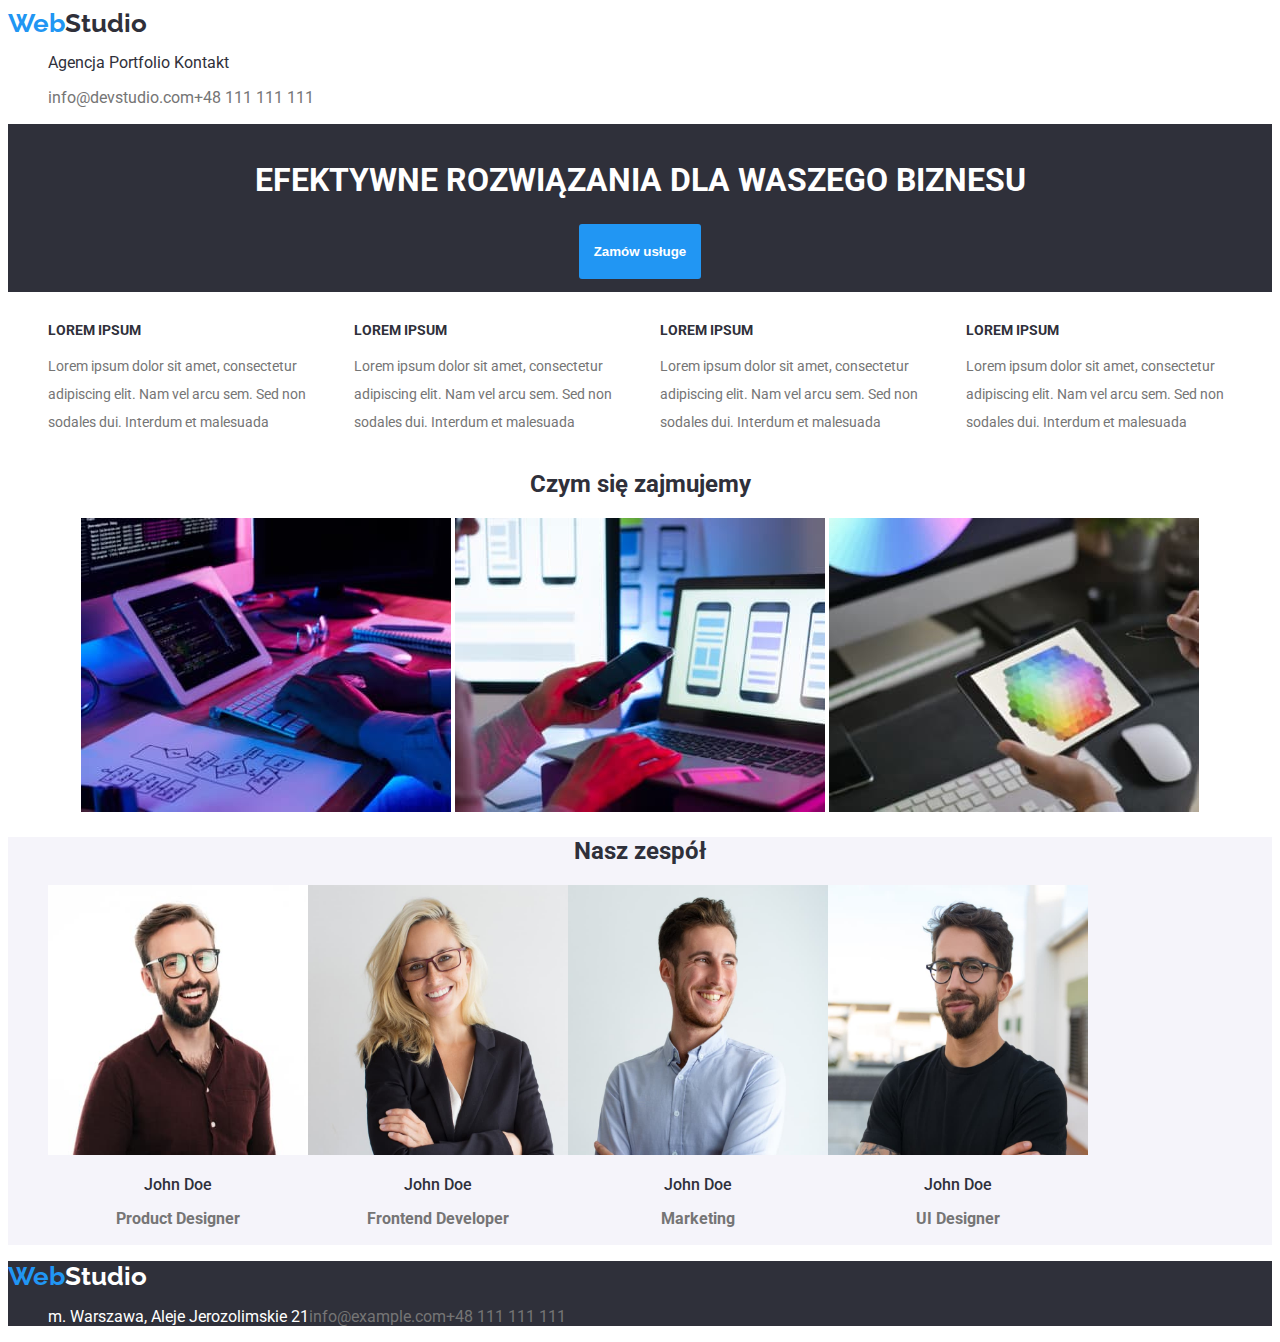
==== index.html @ b6606c90 "commit" ====
<!DOCTYPE html>
<html lang="pl">
<head>
    <meta charset="UTF-8">
    <meta http-equiv="X-UA-Compatible" content="IE=edge">
    <meta name="viewport" content="width=device-width, initial-scale=1.0">
    <title>Homework</title>
    <link rel="stylesheet" href="./css/style.css">
    <link href="https://fonts.googleapis.com/css2?family=Roboto:wght@400;500;700;900&display=swap" rel="stylesheet">
    <link href="https://fonts.googleapis.com/css2?family=Raleway:wght@700&display=swap" rel="stylesheet">
</head>
<body>
    <header>
         <section class="logo">
          <a href="/index.html"><span class="web">Web</span>Studio</a>
        </section>
        
        <section class="nav-menu">
          <nav>
        <menu>
            <a href="#">Agencja</a>
            <a href="/portfolio.html">Portfolio</a>
            <a href="#">Kontakt</a>
        </menu>
        </nav>
        </section>
        
        <div class="address">
        <ul>
       <li><a href="mailto:info@devstudio.com">info@devstudio.com</a></li>
        <li><a href="tel:+48111111111">+48 111 111 111</a></li>
        
        </ul>
        </div>
     
    </header>
    
    <main>
        <section class="slider">

        <h1>EFEKTYWNE ROZWIĄZANIA DLA WASZEGO BIZNESU</h1>
       
                <input type="button" class="service-button" value="Zamów usługe">
       
       
        </section>

     <article class="lorem-ipsum">
            <ul>
            <li>
                <h3>LOREM IPSUM</h3>
                <p>Lorem ipsum dolor sit amet, consectetur adipiscing elit. Nam vel arcu sem. Sed non sodales dui. Interdum et malesuada</p></li>
            <li>
                <h3>LOREM IPSUM</h3>
                <p>Lorem ipsum dolor sit amet, consectetur adipiscing elit. Nam vel arcu sem. Sed non sodales dui. Interdum et malesuada</p></li>
            <li>
                <h3>LOREM IPSUM</h3>
                <p>Lorem ipsum dolor sit amet, consectetur adipiscing elit. Nam vel arcu sem. Sed non sodales dui. Interdum et malesuada</p></li>
            <li>
                <h3>LOREM IPSUM</h3>
                <p>Lorem ipsum dolor sit amet, consectetur adipiscing elit. Nam vel arcu sem. Sed non sodales dui. Interdum et malesuada</p></li>
       
         </ul>
        </article>
    
    
        <section class="doing">
        
        <h2>Czym się zajmujemy</h2>
            <div class="container">
                <img src="images/box1.jpg" width="370" height="294" alt="Programowanie na laptopie">
                <img src="images/box2.jpg" width="370" height="294" alt="Programista używa telefonu przy laptopie">
                <img src="images/box3.jpg" width="370" height="294" alt="Programista używa tableta przy laptopie">
            </div>

        </section>
        <section class="team">

        <h2>Nasz zespół</h2>
           
        <ul>
            <li><img src="images/img(1).jpg" width="260" height="270" alt="Product Designer">
                <p class="name">John Doe</p>
                <p class="job">Product Designer</p>
            </li>
            
            <li><img src="images/img.jpg" width="260" height="270" alt="Frontend Developer">
                <p class="name">John Doe</p>
                <p class="job">Frontend Developer</p>
            </li>

            <li><img src="images/img(2).jpg" width="260" height="270" alt="Marketing">
                <p class="name">John Doe</p>
                <p class="job">Marketing</p>
                </li>
            <li><img src="images/img(3).jpg" width="260" height="270" alt="UI Designer">
                <p class="name">John Doe</p>
                <p class="job">UI Designer</p>
            </li>
        </ul>
        

    </section>
    
</main>


<footer>

    <div class="footer-nav">

        <section class="footer-logo">
            <a href="index.html"><span class="web">Web</span>Studio</a>
        </section>


        <address class='contact'>
        <ul>
            <li>m. Warszawa, Aleje Jerozolimskie 21</li>
            <li><a href="mailto:info@example.com">info@example.com</a></li>
            <li><a href="tel:+48111111111">+48 111 111 111</a></li>
        </ul>

        </address>
    </div>

</footer>

</body>
</html>
---- css/style.css ----
/* Basic */

:root {
    --basic-color:#2196F3;
    --second-color: #212121;
    --background-one:#2F303A;
    --background-two:#F5F4FA;
    --contact-color: #757575;
}

a , li {
    text-decoration: none;
    font-style: normal;
    color: var(--background-one);
    
   
  }

ul {
    display: flex;
    list-style: none;
}

body {
    font-family: "Roboto", "Raleway", sans-serif;
    background-color:#FFFFFF;
    font-size: 14;
    font-style: normal;
    color: var(--background-one);
    line-height: 1.17;
    font-weight: 400;
    
}

/*Header*/

.nav-menu :hover {
    color: var(--basic-color);
}
.nav-menu :focus {
    color: var(--basic-color);
}

.logo {
    font-size: 26px;
        font-weight: 700;
        font-family: Raleway;

}


.web {
    color: var(--basic-color);
    
}

.address > ul > li >a  {
    color: var(--contact-color);
}

.address :hover {
    color: var(--basic-color);
}

.address :focus {
    color: var(--basic-color);
}

/* slider */

.slider {
    text-align: center;
    background-color: var(--background-one);
    color: #fff;
    padding: 1%;
    line-height: 1.4;
    font-weight: 900;
   

}

.service-button {
        background-color: var(--basic-color);
        color: #fff;
        cursor: pointer;
        padding: 15px;
        border: none;
        border-radius: 3px;
        font-weight: 700;
        line-height: 1.9;
       
}

/* Lorem Ipsum */


.lorem-ipsum > ul > li > h3  {
    font-size: 14px;
    font-weight: 700;
   
}

.lorem-ipsum > ul > li > p {
    font-size: 14px;
    color: var(--contact-color);
    line-height: 2;
    
}



/* What are we doing */

.doing {
    display: block;
    text-align: center;
    align-items: center;
    font-weight: 700;
}

/* Our team */


.team {
    background-color: var(--background-two);
  text-align: center;
  font-weight: 700;
}

.team .name {
    font-size: 16px;
    font-weight: 500;
}

.team .job {
    font-size: 16px;
    color: var(--contact-color);
}

/* Offer categories */

.service-categories .categories:hover {
    background-color: var(--basic-color);
    color: #FFFFFF;
}

.categories {
background-color: var(--background-two);
    cursor: pointer;
    padding: 15px;
    border: none;
    border-radius: 3px;
    line-height: 1.6;
        
}

/* Offer */

.offer {
    font-size: 16px;
    font-weight: 600;
    line-height: 2;
    font-weight: 700;
}

.category {
    font-size: 16px;
    color: var(--contact-color);
    line-height: 1.9;
 }


/*Footer navigation*/
  
.mail {
    font-style: underline;
}


.footer-nav {
    background-color: var(--background-one);
}

.contact > ul > li {
    color:#FFFFFF
}

.contact > ul > li > a {
    color:var(--contact-color)
}

.contact > .local {
    color: #FFFFFF;
    font-size: 14px;
    font-style: italic;

}

.contact > ul > li > a:hover {
    
    color: var(--basic-color);
        
}

.contact>ul>li>a:focus {

    color: var(--basic-color);

}

.footer-logo {
    font-size: 26px;
        font-weight: 700;
        font-family: "Raleway";
        cursor: pointer;
}

.footer-logo > a {
    color: #FFFFFF;
}
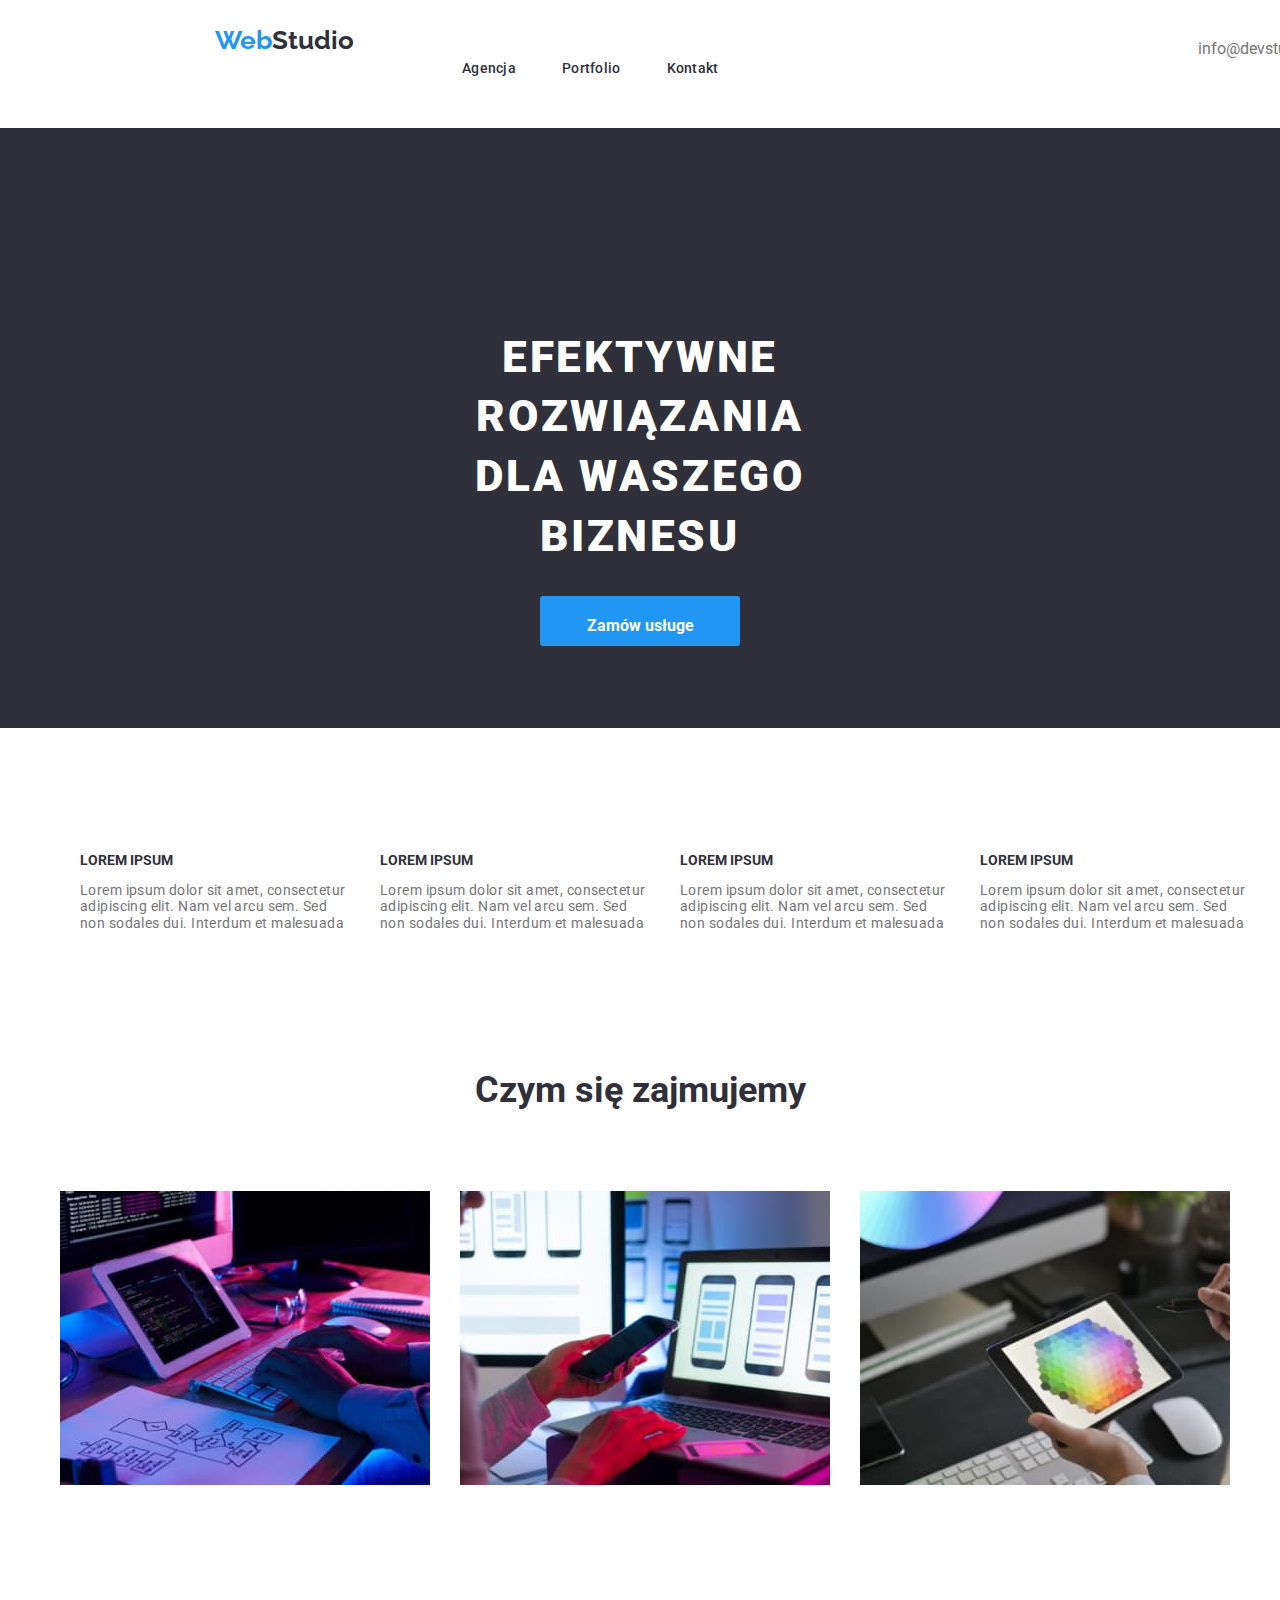
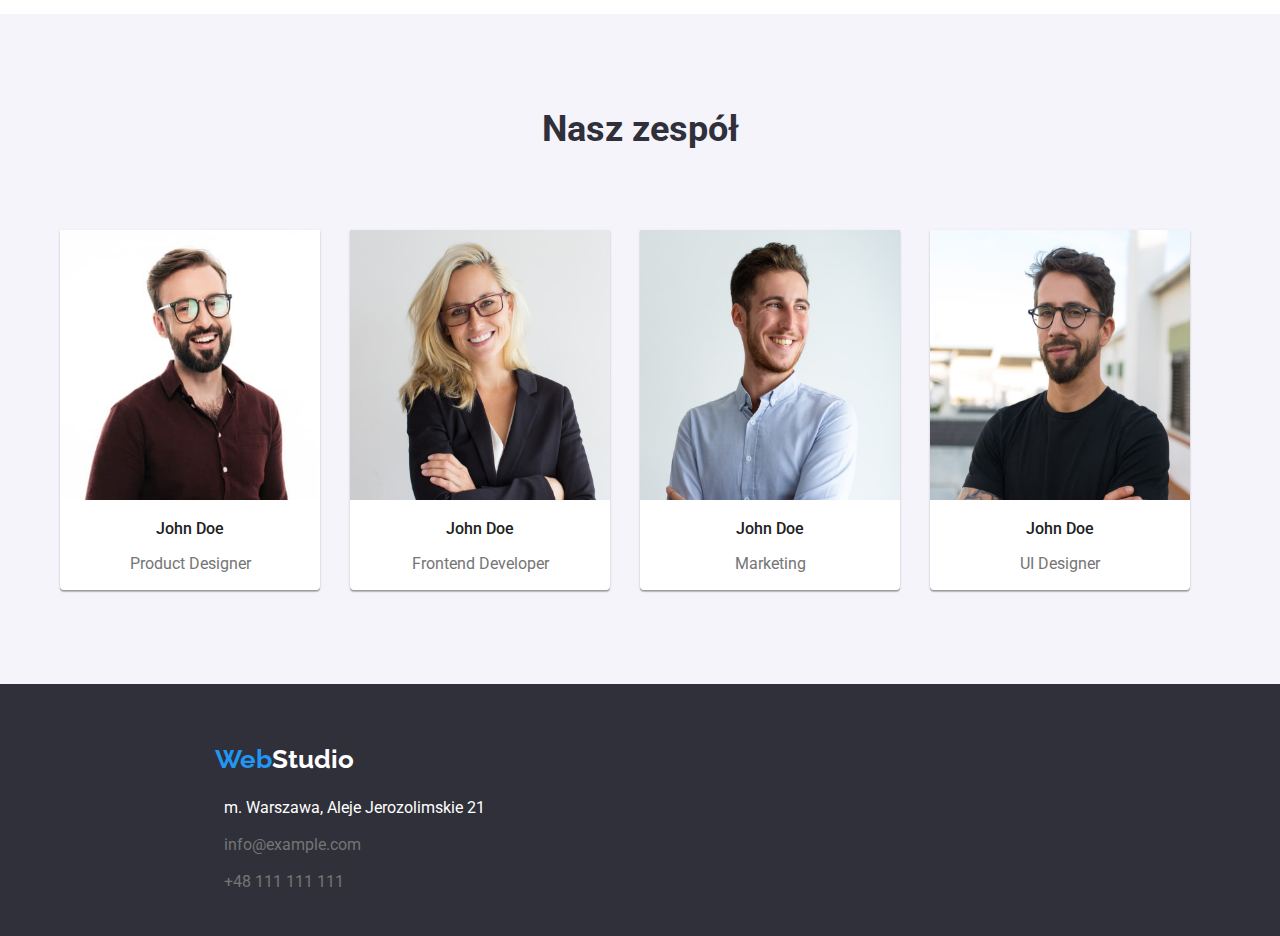
==== commit 932fd085: "commit" ====
--- a/index.html
+++ b/index.html
@@ -4,100 +4,102 @@
     <meta charset="UTF-8">
     <meta http-equiv="X-UA-Compatible" content="IE=edge">
     <meta name="viewport" content="width=device-width, initial-scale=1.0">
-    <title>Homework</title>
+    <title>Main Page</title>
+    <link rel="stylesheet" href="./css/norm.css">
     <link rel="stylesheet" href="./css/style.css">
     <link href="https://fonts.googleapis.com/css2?family=Roboto:wght@400;500;700;900&display=swap" rel="stylesheet">
     <link href="https://fonts.googleapis.com/css2?family=Raleway:wght@700&display=swap" rel="stylesheet">
 </head>
 <body>
-    <header>
-         <section class="logo">
-          <a href="/index.html"><span class="web">Web</span>Studio</a>
-        </section>
+    <header class="page-header">
         
-        <section class="nav-menu">
-          <nav>
-        <menu>
-            <a href="#">Agencja</a>
-            <a href="/portfolio.html">Portfolio</a>
-            <a href="#">Kontakt</a>
-        </menu>
-        </nav>
-        </section>
+            <a href="/index.html" class="logo"><span class="web">Web</span>Studio</a>
+               
+        <ul class="nav-menu">
+            
+            <li><a href="#">Agencja</a></li>
+            <li><a href="/portfolio.html">Portfolio</a></li>
+            <li><a href="#">Kontakt</a></li>
+            
+        </ul>
         
-        <div class="address">
-        <ul>
-       <li><a href="mailto:info@devstudio.com">info@devstudio.com</a></li>
-        <li><a href="tel:+48111111111">+48 111 111 111</a></li>
+        <address class="header-address">
+            <ul>
+                <li><a href="mailto:info@devstudio.com">info@devstudio.com</a></li>
+                <li><a href="tel:+48111111111">+48 111 111 111</a></li>
         
-        </ul>
-        </div>
-     
+            </ul>
+       
+        </address>
+        
     </header>
     
     <main>
-        <section class="slider">
+       <section class="slider">
 
-        <h1>EFEKTYWNE ROZWIĄZANIA DLA WASZEGO BIZNESU</h1>
-       
+                <h1>EFEKTYWNE ROZWIĄZANIA DLA WASZEGO BIZNESU</h1>
                 <input type="button" class="service-button" value="Zamów usługe">
-       
-       
+        
         </section>
 
-     <article class="lorem-ipsum">
-            <ul>
-            <li>
+        <section class="text-section">
+        
+     <div class="container">
+        <ul class="lorem-ipsum" >
+            
+            <li class="item-list">
                 <h3>LOREM IPSUM</h3>
                 <p>Lorem ipsum dolor sit amet, consectetur adipiscing elit. Nam vel arcu sem. Sed non sodales dui. Interdum et malesuada</p></li>
-            <li>
+            <li class="item-list">
                 <h3>LOREM IPSUM</h3>
                 <p>Lorem ipsum dolor sit amet, consectetur adipiscing elit. Nam vel arcu sem. Sed non sodales dui. Interdum et malesuada</p></li>
-            <li>
+            <li class="item-list">
                 <h3>LOREM IPSUM</h3>
                 <p>Lorem ipsum dolor sit amet, consectetur adipiscing elit. Nam vel arcu sem. Sed non sodales dui. Interdum et malesuada</p></li>
-            <li>
+            <li class="item-list">
                 <h3>LOREM IPSUM</h3>
                 <p>Lorem ipsum dolor sit amet, consectetur adipiscing elit. Nam vel arcu sem. Sed non sodales dui. Interdum et malesuada</p></li>
        
          </ul>
-        </article>
-    
+        </div>
+    </section>
     
         <section class="doing">
         
-        <h2>Czym się zajmujemy</h2>
-            <div class="container">
-                <img src="images/box1.jpg" width="370" height="294" alt="Programowanie na laptopie">
-                <img src="images/box2.jpg" width="370" height="294" alt="Programista używa telefonu przy laptopie">
-                <img src="images/box3.jpg" width="370" height="294" alt="Programista używa tableta przy laptopie">
-            </div>
+            <h2>Czym się zajmujemy</h2>
+            
+                <ul class="container">
+                    <li class="item-list"><img src="images/box1.jpg" width="370" height="294" alt="Programowanie na laptopie"></li>
+                    <li class="item-list"><img src="images/box2.jpg" width="370" height="294" alt="Programista używa telefonu przy laptopie"></li>
+                    <li class="item-list"><img src="images/box3.jpg" width="370" height="294" alt="Programista używa tableta przy laptopie"></li>
+                </ul>
 
         </section>
+        
         <section class="team">
 
-        <h2>Nasz zespół</h2>
+            <h2>Nasz zespół</h2>
            
-        <ul>
-            <li><img src="images/img(1).jpg" width="260" height="270" alt="Product Designer">
-                <p class="name">John Doe</p>
-                <p class="job">Product Designer</p>
-            </li>
+            <ul class="container">
+                <li class="team-card-1"><img src="images/img(1).jpg" width="260" height="270" alt="Product Designer">
+                    <p class="name">John Doe</p>
+                    <p class="job">Product Designer</p>
+                </li>
             
-            <li><img src="images/img.jpg" width="260" height="270" alt="Frontend Developer">
-                <p class="name">John Doe</p>
-                <p class="job">Frontend Developer</p>
-            </li>
+                <li class="team-card-2"><img src="images/img.jpg" width="260" height="270" alt="Frontend Developer">
+                    <p class="name">John Doe</p>
+                    <p class="job">Frontend Developer</p>
+                </li>
 
-            <li><img src="images/img(2).jpg" width="260" height="270" alt="Marketing">
-                <p class="name">John Doe</p>
-                <p class="job">Marketing</p>
+                <li class="team-card-3"><img src="images/img(2).jpg" width="260" height="270" alt="Marketing">
+                    <p class="name">John Doe</p>
+                    <p class="job">Marketing</p>
                 </li>
-            <li><img src="images/img(3).jpg" width="260" height="270" alt="UI Designer">
-                <p class="name">John Doe</p>
-                <p class="job">UI Designer</p>
-            </li>
-        </ul>
+                <li class="team-card-4"><img src="images/img(3).jpg" width="260" height="270" alt="UI Designer">
+                    <p class="name">John Doe</p>
+                    <p class="job">UI Designer</p>
+                </li>
+            </ul>
         
 
     </section>
@@ -115,7 +117,7 @@
 
 
         <address class='contact'>
-        <ul>
+        <ul class="footer-contact">
             <li>m. Warszawa, Aleje Jerozolimskie 21</li>
             <li><a href="mailto:info@example.com">info@example.com</a></li>
             <li><a href="tel:+48111111111">+48 111 111 111</a></li>
--- a/css/norm.css
+++ b/css/norm.css
@@ -0,0 +1,379 @@
+/*! normalize.css v8.0.1 | MIT License | github.com/necolas/normalize.css */
+
+/* Document
+   ========================================================================== */
+
+/**
+ * 1. Correct the line height in all browsers.
+ * 2. Prevent adjustments of font size after orientation changes in iOS.
+ */
+
+html {
+    line-height: 1.15;
+    /* 1 */
+    -webkit-text-size-adjust: 100%;
+    /* 2 */
+}
+
+/* Sections
+   ========================================================================== */
+
+/**
+ * Remove the margin in all browsers.
+ */
+
+body {
+    margin: 0;
+}
+
+/**
+ * Render the `main` element consistently in IE.
+ */
+
+main {
+    display: block;
+}
+
+/**
+ * Correct the font size and margin on `h1` elements within `section` and
+ * `article` contexts in Chrome, Firefox, and Safari.
+ */
+
+h1 {
+    font-size: 2em;
+    margin: 0.67em 0;
+}
+
+/* Grouping content
+   ========================================================================== */
+
+/**
+ * 1. Add the correct box sizing in Firefox.
+ * 2. Show the overflow in Edge and IE.
+ */
+
+hr {
+    box-sizing: content-box;
+    /* 1 */
+    height: 0;
+    /* 1 */
+    overflow: visible;
+    /* 2 */
+}
+
+/**
+ * 1. Correct the inheritance and scaling of font size in all browsers.
+ * 2. Correct the odd `em` font sizing in all browsers.
+ */
+
+pre {
+    font-family: monospace, monospace;
+    /* 1 */
+    font-size: 1em;
+    /* 2 */
+}
+
+/* Text-level semantics
+   ========================================================================== */
+
+/**
+ * Remove the gray background on active links in IE 10.
+ */
+
+a {
+    background-color: transparent;
+}
+
+/**
+ * 1. Remove the bottom border in Chrome 57-
+ * 2. Add the correct text decoration in Chrome, Edge, IE, Opera, and Safari.
+ */
+
+abbr[title] {
+    border-bottom: none;
+    /* 1 */
+    text-decoration: underline;
+    /* 2 */
+    text-decoration: underline dotted;
+    /* 2 */
+}
+
+/**
+ * Add the correct font weight in Chrome, Edge, and Safari.
+ */
+
+b,
+strong {
+    font-weight: bolder;
+}
+
+/**
+ * 1. Correct the inheritance and scaling of font size in all browsers.
+ * 2. Correct the odd `em` font sizing in all browsers.
+ */
+
+code,
+kbd,
+samp {
+    font-family: monospace, monospace;
+    /* 1 */
+    font-size: 1em;
+    /* 2 */
+}
+
+/**
+ * Add the correct font size in all browsers.
+ */
+
+small {
+    font-size: 80%;
+}
+
+/**
+ * Prevent `sub` and `sup` elements from affecting the line height in
+ * all browsers.
+ */
+
+sub,
+sup {
+    font-size: 75%;
+    line-height: 0;
+    position: relative;
+    vertical-align: baseline;
+}
+
+sub {
+    bottom: -0.25em;
+}
+
+sup {
+    top: -0.5em;
+}
+
+/* Embedded content
+   ========================================================================== */
+
+/**
+ * Remove the border on images inside links in IE 10.
+ */
+
+img {
+    border-style: none;
+}
+
+/* Forms
+   ========================================================================== */
+
+/**
+ * 1. Change the font styles in all browsers.
+ * 2. Remove the margin in Firefox and Safari.
+ */
+
+button,
+input,
+optgroup,
+select,
+textarea {
+    font-family: inherit;
+    /* 1 */
+    font-size: 100%;
+    /* 1 */
+    line-height: 1.15;
+    /* 1 */
+    margin: 0;
+    /* 2 */
+}
+
+/**
+ * Show the overflow in IE.
+ * 1. Show the overflow in Edge.
+ */
+
+button,
+input {
+    /* 1 */
+    overflow: visible;
+}
+
+/**
+ * Remove the inheritance of text transform in Edge, Firefox, and IE.
+ * 1. Remove the inheritance of text transform in Firefox.
+ */
+
+button,
+select {
+    /* 1 */
+    text-transform: none;
+}
+
+/**
+ * Correct the inability to style clickable types in iOS and Safari.
+ */
+
+button,
+[type="button"],
+[type="reset"],
+[type="submit"] {
+    -webkit-appearance: button;
+}
+
+/**
+ * Remove the inner border and padding in Firefox.
+ */
+
+button::-moz-focus-inner,
+[type="button"]::-moz-focus-inner,
+[type="reset"]::-moz-focus-inner,
+[type="submit"]::-moz-focus-inner {
+    border-style: none;
+    padding: 0;
+}
+
+/**
+ * Restore the focus styles unset by the previous rule.
+ */
+
+button:-moz-focusring,
+[type="button"]:-moz-focusring,
+[type="reset"]:-moz-focusring,
+[type="submit"]:-moz-focusring {
+    outline: 1px dotted ButtonText;
+}
+
+/**
+ * Correct the padding in Firefox.
+ */
+
+fieldset {
+    padding: 0.35em 0.75em 0.625em;
+}
+
+/**
+ * 1. Correct the text wrapping in Edge and IE.
+ * 2. Correct the color inheritance from `fieldset` elements in IE.
+ * 3. Remove the padding so developers are not caught out when they zero out
+ *    `fieldset` elements in all browsers.
+ */
+
+legend {
+    box-sizing: border-box;
+    /* 1 */
+    color: inherit;
+    /* 2 */
+    display: table;
+    /* 1 */
+    max-width: 100%;
+    /* 1 */
+    padding: 0;
+    /* 3 */
+    white-space: normal;
+    /* 1 */
+}
+
+/**
+ * Add the correct vertical alignment in Chrome, Firefox, and Opera.
+ */
+
+progress {
+    vertical-align: baseline;
+}
+
+/**
+ * Remove the default vertical scrollbar in IE 10+.
+ */
+
+textarea {
+    overflow: auto;
+}
+
+/**
+ * 1. Add the correct box sizing in IE 10.
+ * 2. Remove the padding in IE 10.
+ */
+
+[type="checkbox"],
+[type="radio"] {
+    box-sizing: border-box;
+    /* 1 */
+    padding: 0;
+    /* 2 */
+}
+
+/**
+ * Correct the cursor style of increment and decrement buttons in Chrome.
+ */
+
+[type="number"]::-webkit-inner-spin-button,
+[type="number"]::-webkit-outer-spin-button {
+    height: auto;
+}
+
+/**
+ * 1. Correct the odd appearance in Chrome and Safari.
+ * 2. Correct the outline style in Safari.
+ */
+
+[type="search"] {
+    -webkit-appearance: textfield;
+    /* 1 */
+    outline-offset: -2px;
+    /* 2 */
+}
+
+/**
+ * Remove the inner padding in Chrome and Safari on macOS.
+ */
+
+[type="search"]::-webkit-search-decoration {
+    -webkit-appearance: none;
+}
+
+/**
+ * 1. Correct the inability to style clickable types in iOS and Safari.
+ * 2. Change font properties to `inherit` in Safari.
+ */
+
+::-webkit-file-upload-button {
+    -webkit-appearance: button;
+    /* 1 */
+    font: inherit;
+    /* 2 */
+}
+
+/* Interactive
+   ========================================================================== */
+
+/*
+ * Add the correct display in Edge, IE 10+, and Firefox.
+ */
+
+details {
+    display: block;
+}
+
+/*
+ * Add the correct display in all browsers.
+ */
+
+summary {
+    display: list-item;
+}
+
+/* Misc
+   ========================================================================== */
+
+/**
+ * Add the correct display in IE 10+.
+ */
+
+template {
+    display: none;
+}
+
+/**
+ * Add the correct display in IE 10.
+ */
+
+[hidden] {
+    display: none;
+}--- a/css/style.css
+++ b/css/style.css
@@ -8,6 +8,7 @@
     --contact-color: #757575;
 }
 
+
 a , li {
     text-decoration: none;
     font-style: normal;
@@ -19,6 +20,7 @@
 ul {
     display: flex;
     list-style: none;
+
 }
 
 body {
@@ -30,9 +32,41 @@
     line-height: 1.17;
     font-weight: 400;
     
-}
-
-/*Header*/
+    
+}
+
+.container {
+    width: 1200px;
+    margin: 0 auto;
+  
+}
+
+.section {
+    padding-block: 94px;
+}
+
+
+/*Header*/    
+
+.page-header {
+    display: flex;
+    border-bottom: 1px solid #ECECEC;
+}
+
+.nav-menu {
+    font-weight: 500;
+    font-size: 14px;
+    align-items: center;
+    justify-content: space-between;
+    padding: 24px 15px 25px 15px;
+    letter-spacing: 0.02em;
+    margin-left: 93px;
+}
+
+.nav-menu li{
+    max-width: 254px;
+    margin-right: 46px;
+}
 
 .nav-menu :hover {
     color: var(--basic-color);
@@ -43,41 +77,77 @@
 
 .logo {
     font-size: 26px;
-        font-weight: 700;
-        font-family: Raleway;
-
-}
-
+    font-weight: 700;
+    font-family: Raleway;
+    padding-top: 25px;
+    padding-bottom: 25px;
+    margin-left: 215px;
+
+
+}
 
 .web {
     color: var(--basic-color);
     
 }
-
-.address > ul > li >a  {
+.header-address {
+   margin-left: 364px;
+padding: 24px 15px 25px 15px
+    
+    
+}
+.header-address > ul > li > a  {
     color: var(--contact-color);
-}
-
-.address :hover {
-    color: var(--basic-color);
-}
-
-.address :focus {
-    color: var(--basic-color);
-}
+    margin-right: 50px;
+    
+}
+
+.header-address :hover {
+    color: var(--basic-color);
+}
+
+.header-address :focus {
+    color: var(--basic-color);
+}
+
+/* service categories buttons */
+
+.buttons {
+    display: block;
+    border-radius: 4px;
+    text-align: center;
+}
+
+.service-categories {
+    padding: 94px 0;
+}
+
+
 
 /* slider */
 
 .slider {
-    text-align: center;
     background-color: var(--background-one);
-    color: #fff;
-    padding: 1%;
-    line-height: 1.4;
+    display: block;
+    width: auto;
+    height: 600px;
+    text-align: center;
+    margin-top: -40px;
+    
+}
+
+h1 {
+    color: #FFFFFF;
+    text-align: center;
     font-weight: 900;
-   
-
-}
+    font-size: 44px;
+    letter-spacing: 0.06em;
+    line-height: 1.36;
+    padding-top: 200px ;
+    padding-left: 452px;
+    padding-right: 452px;
+}
+
 
 .service-button {
         background-color: var(--basic-color);
@@ -87,55 +157,115 @@
         border: none;
         border-radius: 3px;
         font-weight: 700;
-        line-height: 1.9;
+        line-height: 1.9; 
+        width: 200px;
+        height: 50px;
+        text-align: center;
+    
+}
+
+/* service offer */
+
+.service-offer li{
+    margin-right: 30px;
+    margin-bottom: 30px;
+    
+        
        
 }
+.service-offer-two li{
+    margin-right: 30px;
+    margin-bottom: 30px;
+   
+}
+.service-offer-three  li {
+    margin-right: 30px;
+    
+}
+
+.service-offer-three {
+    padding-bottom: 94px;
+    
+}
+
+.description {
+    border: 1px solid #EEEEEE;
+    margin-top: -10px;
+    padding-left:24px ;
+}
 
 /* Lorem Ipsum */
 
 
-.lorem-ipsum > ul > li > h3  {
+.lorem-ipsum{
+    padding-top: 94px;
+
+}
+
+.item-list {
+     padding-right: 30px;
+        
+}
+
+.item-list h3 {
     font-size: 14px;
-    font-weight: 700;
-   
-}
-
-.lorem-ipsum > ul > li > p {
+}
+
+.item-list p {
+    color: #757575;
+    letter-spacing: 0.03em;
     font-size: 14px;
+    width: 270px;
+}
+
+
+/* What are we doing */
+
+
+ h2 {
+    font-size: 36px;
+    padding-bottom: 50px;
+    text-align: center;
+    padding-top: 94px;
+}
+
+.doing {
+    padding-bottom: 94px;
+}
+
+
+/* Our team */
+
+.team {
+    background-color: var(--background-two) ;
+    padding-bottom: 94px;
+    
+}
+
+.job, .name {
+    text-align: center;
+    background-color: #FFFFFF;
+}
+
+.name {
+    color: var(--second-color);
+    font-weight: 500;
+    font-size: 16px;
+}
+
+.job {
     color: var(--contact-color);
-    line-height: 2;
-    
-}
-
-
-
-/* What are we doing */
-
-.doing {
-    display: block;
-    text-align: center;
-    align-items: center;
-    font-weight: 700;
-}
-
-/* Our team */
-
-
-.team {
-    background-color: var(--background-two);
-  text-align: center;
-  font-weight: 700;
-}
-
-.team .name {
     font-size: 16px;
-    font-weight: 500;
-}
-
-.team .job {
-    font-size: 16px;
-    color: var(--contact-color);
-}
+}
+
+.team-card-1, .team-card-2 , .team-card-3, .team-card-4 {
+    margin-right: 30px;
+    box-shadow: 0px 1px 3px rgba(0, 0, 0, 0.12), 0px 1px 1px rgba(0, 0, 0, 0.14), 0px 2px 1px rgba(0, 0, 0, 0.2);
+        border-radius: 0px 0px 4px 4px;
+    background-color: #FFFFFF;
+    
+}
+
 
 /* Offer categories */
 
@@ -176,13 +306,20 @@
     font-style: underline;
 }
 
+.footer-contact {
+    display: block;
+    padding-left: 215px;
+}
 
 .footer-nav {
     background-color: var(--background-one);
+    width: auto;
+    height: 252px;
 }
 
 .contact > ul > li {
-    color:#FFFFFF
+    color:#FFFFFF;
+    padding: 9px;
 }
 
 .contact > ul > li > a {
@@ -213,8 +350,11 @@
         font-weight: 700;
         font-family: "Raleway";
         cursor: pointer;
+        padding-top: 60px;
+        padding-left: 215px;
 }
 
 .footer-logo > a {
     color: #FFFFFF;
-}+}
+
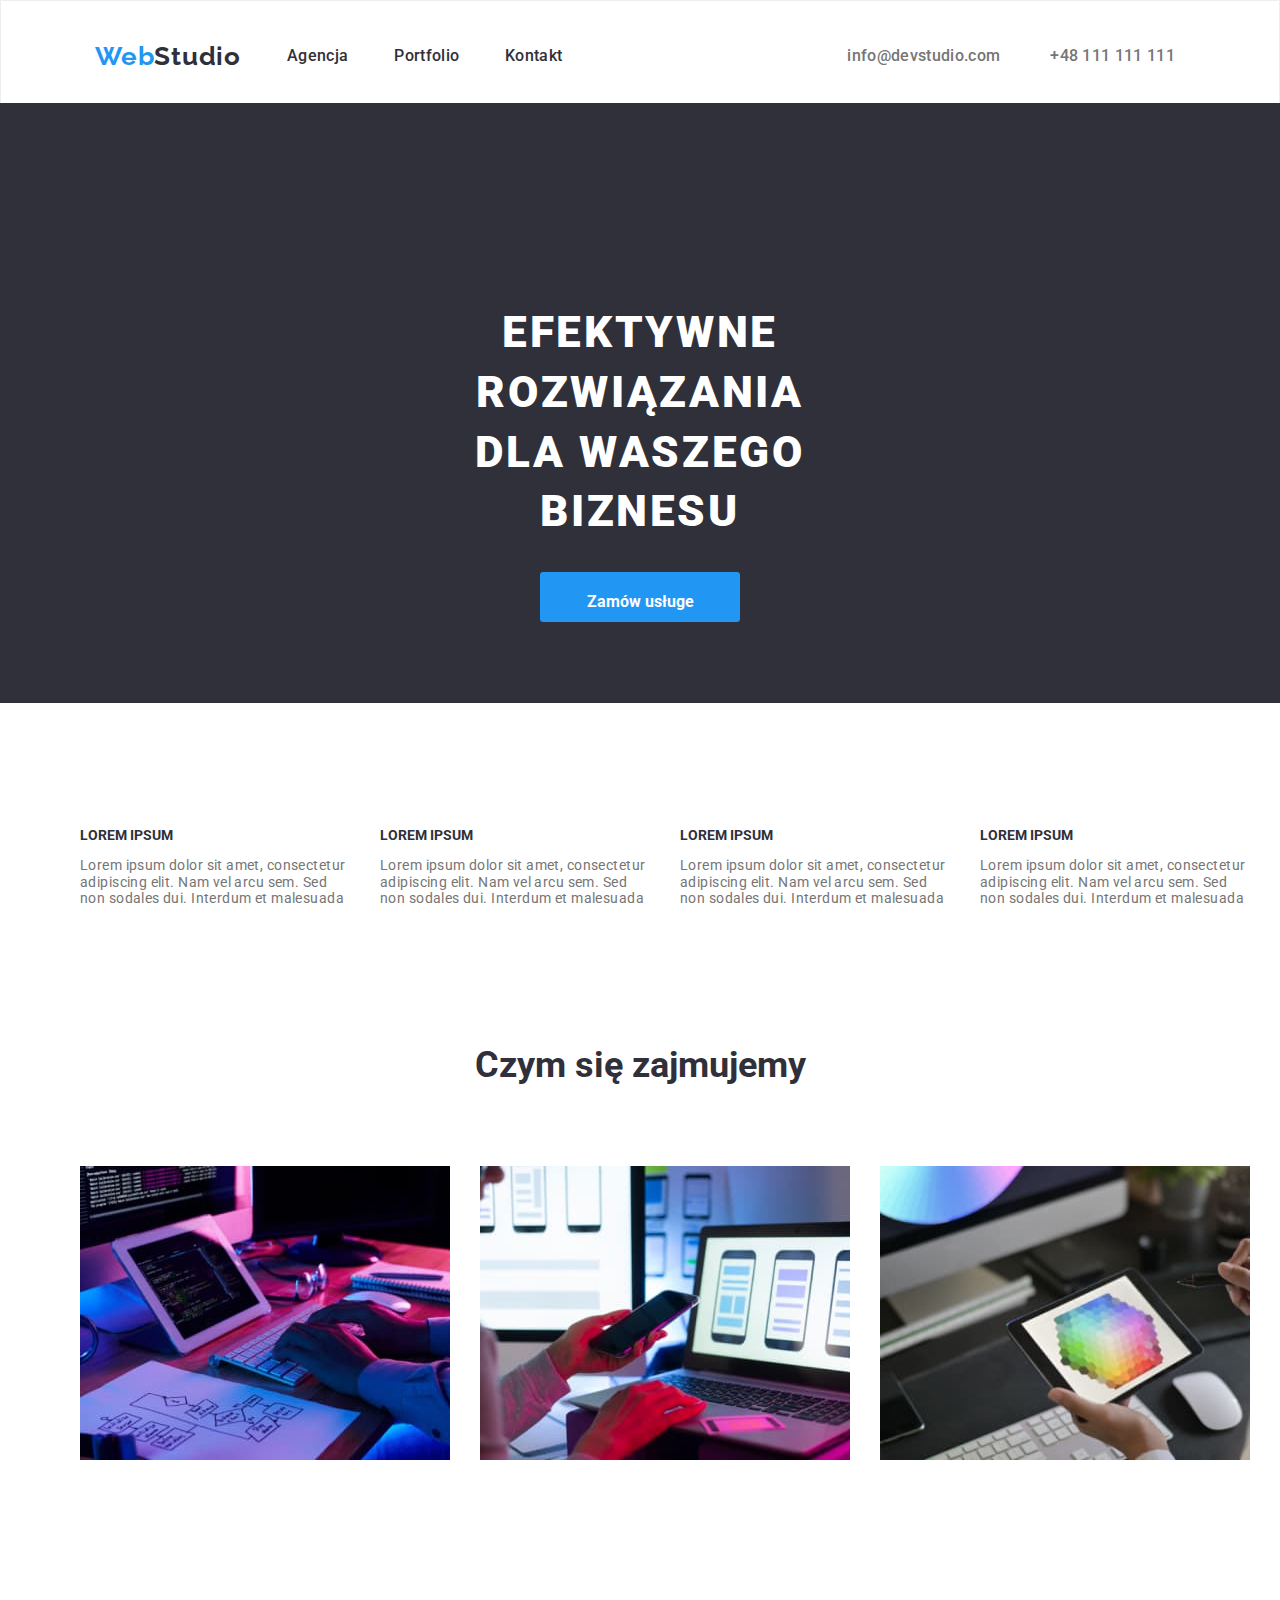
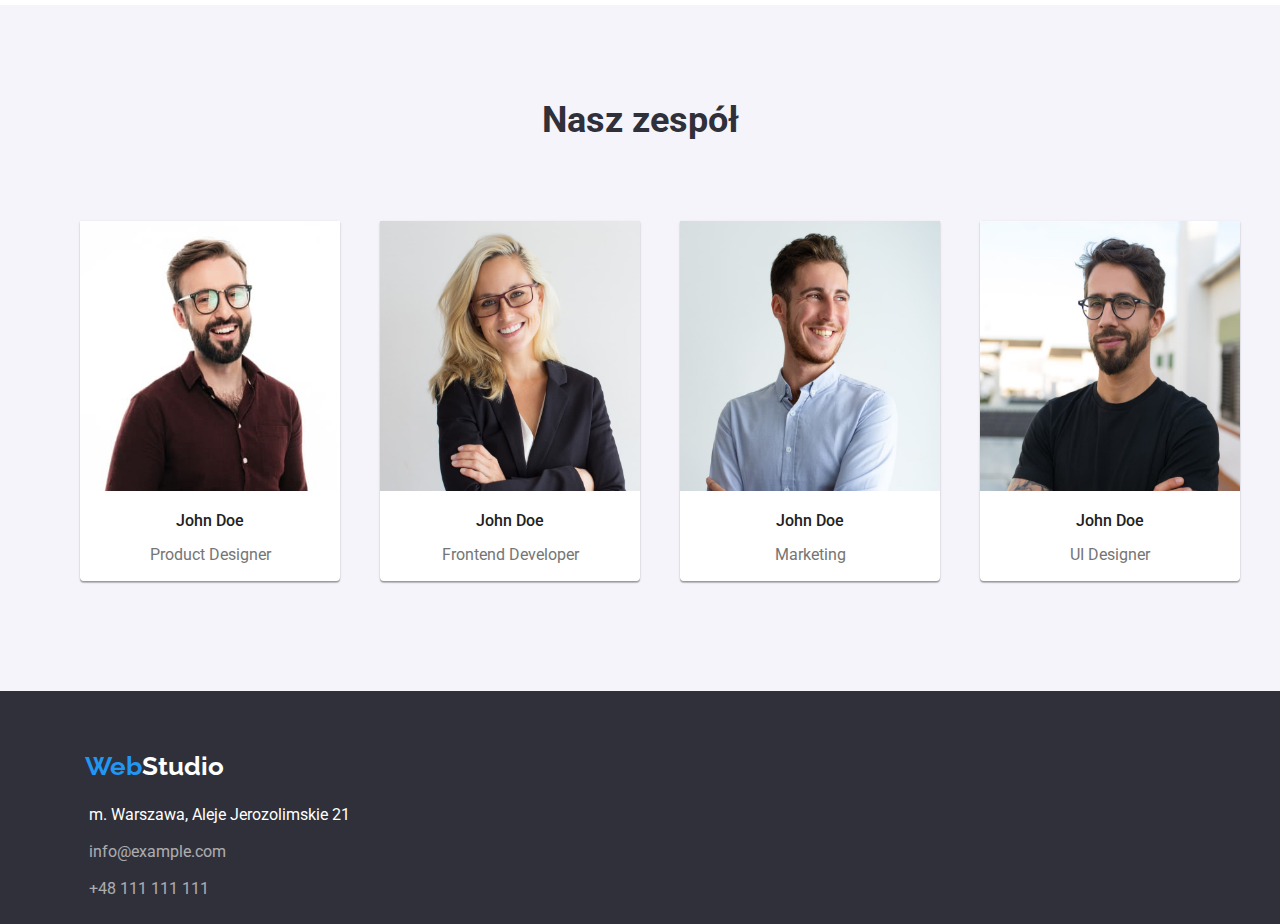
==== commit 54326832: "commit to main" ====
--- a/index.html
+++ b/index.html
@@ -11,27 +11,27 @@
     <link href="https://fonts.googleapis.com/css2?family=Raleway:wght@700&display=swap" rel="stylesheet">
 </head>
 <body>
-    <header class="page-header">
-        
-            <a href="/index.html" class="logo"><span class="web">Web</span>Studio</a>
-               
-        <ul class="nav-menu">
+    <header class="header">
+        <div class="container">
+            <nav class="navigation">  
+                <ul class="nav-menu">
+                    <li><a href="./index.html" class="logo"><span class="web">Web</span>Studio</a></li>
+                    <li><a href="#">Agencja</a></li>
+                    <li><a href="./portfolio.html">Portfolio</a></li>
+                    <li><a href="#">Kontakt</a></li>
+                    
+                </ul>
+                
+                <address class="header-address">
+                    <ul>
+                        <li><a href="mailto:info@devstudio.com">info@devstudio.com</a></li>
+                        <li><a href="tel:+48111111111">+48 111 111 111</a></li>
+                
+                    </ul>
             
-            <li><a href="#">Agencja</a></li>
-            <li><a href="/portfolio.html">Portfolio</a></li>
-            <li><a href="#">Kontakt</a></li>
-            
-        </ul>
-        
-        <address class="header-address">
-            <ul>
-                <li><a href="mailto:info@devstudio.com">info@devstudio.com</a></li>
-                <li><a href="tel:+48111111111">+48 111 111 111</a></li>
-        
-            </ul>
-       
-        </address>
-        
+                </address>
+            </nav>
+        </div>
     </header>
     
     <main>
@@ -42,74 +42,75 @@
         
         </section>
 
-        <section class="text-section">
+    <section class="text-section">
         
      <div class="container">
-        <ul class="lorem-ipsum" >
+            <ul class="lorem-ipsum" >
             
-            <li class="item-list">
-                <h3>LOREM IPSUM</h3>
-                <p>Lorem ipsum dolor sit amet, consectetur adipiscing elit. Nam vel arcu sem. Sed non sodales dui. Interdum et malesuada</p></li>
-            <li class="item-list">
-                <h3>LOREM IPSUM</h3>
-                <p>Lorem ipsum dolor sit amet, consectetur adipiscing elit. Nam vel arcu sem. Sed non sodales dui. Interdum et malesuada</p></li>
-            <li class="item-list">
-                <h3>LOREM IPSUM</h3>
-                <p>Lorem ipsum dolor sit amet, consectetur adipiscing elit. Nam vel arcu sem. Sed non sodales dui. Interdum et malesuada</p></li>
-            <li class="item-list">
-                <h3>LOREM IPSUM</h3>
-                <p>Lorem ipsum dolor sit amet, consectetur adipiscing elit. Nam vel arcu sem. Sed non sodales dui. Interdum et malesuada</p></li>
+                <li class="item-list">
+                    <h3>LOREM IPSUM</h3>
+                    <p>Lorem ipsum dolor sit amet, consectetur adipiscing elit. Nam vel arcu sem. Sed non sodales dui. Interdum et malesuada</p></li>
+                <li class="item-list">
+                    <h3>LOREM IPSUM</h3>
+                    <p>Lorem ipsum dolor sit amet, consectetur adipiscing elit. Nam vel arcu sem. Sed non sodales dui. Interdum et malesuada</p></li>
+                <li class="item-list">
+                    <h3>LOREM IPSUM</h3>
+                    <p>Lorem ipsum dolor sit amet, consectetur adipiscing elit. Nam vel arcu sem. Sed non sodales dui. Interdum et malesuada</p></li>
+                <li class="item-list">
+                    <h3>LOREM IPSUM</h3>
+                    <p>Lorem ipsum dolor sit amet, consectetur adipiscing elit. Nam vel arcu sem. Sed non sodales dui. Interdum et malesuada</p></li>
        
-         </ul>
+            </ul>
         </div>
     </section>
     
         <section class="doing">
         
             <h2>Czym się zajmujemy</h2>
-            
-                <ul class="container">
-                    <li class="item-list"><img src="images/box1.jpg" width="370" height="294" alt="Programowanie na laptopie"></li>
-                    <li class="item-list"><img src="images/box2.jpg" width="370" height="294" alt="Programista używa telefonu przy laptopie"></li>
-                    <li class="item-list"><img src="images/box3.jpg" width="370" height="294" alt="Programista używa tableta przy laptopie"></li>
-                </ul>
 
+                <div class="container">
+                    <ul>
+                        <li class="item-list"><img src="images/box1.jpg" width="370" height="294" alt="Programowanie na laptopie"></li>
+                        <li class="item-list"><img src="images/box2.jpg" width="370" height="294" alt="Programista używa telefonu przy laptopie"></li>
+                        <li class="item-list"><img src="images/box3.jpg" width="370" height="294" alt="Programista używa tableta przy laptopie"></li>
+                    </ul>
+                </div>
         </section>
         
         <section class="team">
 
             <h2>Nasz zespół</h2>
            
-            <ul class="container">
-                <li class="team-card-1"><img src="images/img(1).jpg" width="260" height="270" alt="Product Designer">
-                    <p class="name">John Doe</p>
-                    <p class="job">Product Designer</p>
-                </li>
-            
-                <li class="team-card-2"><img src="images/img.jpg" width="260" height="270" alt="Frontend Developer">
-                    <p class="name">John Doe</p>
-                    <p class="job">Frontend Developer</p>
-                </li>
+            <div class="container">
+                <ul class="our-team">
+                    <li class="team-card"><img src="images/img(1).jpg" width="260" height="270" alt="Product Designer">
+                        <p class="name">John Doe</p>
+                        <p class="job">Product Designer</p>
+                    </li>
+                
+                    <li class="team-card"><img src="images/img.jpg" width="260" height="270" alt="Frontend Developer">
+                        <p class="name">John Doe</p>
+                        <p class="job">Frontend Developer</p>
+                    </li>
 
-                <li class="team-card-3"><img src="images/img(2).jpg" width="260" height="270" alt="Marketing">
-                    <p class="name">John Doe</p>
-                    <p class="job">Marketing</p>
-                </li>
-                <li class="team-card-4"><img src="images/img(3).jpg" width="260" height="270" alt="UI Designer">
-                    <p class="name">John Doe</p>
-                    <p class="job">UI Designer</p>
-                </li>
-            </ul>
-        
+                    <li class="team-card"><img src="images/img(2).jpg" width="260" height="270" alt="Marketing">
+                        <p class="name">John Doe</p>
+                        <p class="job">Marketing</p>
+                    </li>
+                    <li class="team-card"><img src="images/img(3).jpg" width="260" height="270" alt="UI Designer">
+                        <p class="name">John Doe</p>
+                        <p class="job">UI Designer</p>
+                    </li>
+                </ul>
+            </div>
 
     </section>
     
 </main>
 
+<footer class="footer-nav">
 
-<footer>
-
-    <div class="footer-nav">
+    <div class="container">
 
         <section class="footer-logo">
             <a href="index.html"><span class="web">Web</span>Studio</a>
@@ -117,11 +118,11 @@
 
 
         <address class='contact'>
-        <ul class="footer-contact">
-            <li>m. Warszawa, Aleje Jerozolimskie 21</li>
-            <li><a href="mailto:info@example.com">info@example.com</a></li>
-            <li><a href="tel:+48111111111">+48 111 111 111</a></li>
-        </ul>
+            <ul class="footer-contact">
+                <li>m. Warszawa, Aleje Jerozolimskie 21</li>
+                <li><a href="mailto:info@example.com" class="transparent">info@example.com</a></li>
+                <li><a href="tel:+48111111111" class="transparent">+48 111 111 111</a></li>
+            </ul>
 
         </address>
     </div>
@@ -129,4 +130,5 @@
 </footer>
 
 </body>
+
 </html>--- a/css/style.css
+++ b/css/style.css
@@ -42,36 +42,39 @@
 }
 
 .section {
-    padding-block: 94px;
-}
-
-
-/*Header*/    
-
-.page-header {
-    display: flex;
-    border-bottom: 1px solid #ECECEC;
-}
-
-.nav-menu {
-    font-weight: 500;
-    font-size: 14px;
+    padding: 94px 0 94px 0;
+}
+
+
+/*Header*/  
+
+header {
+    border: 1px solid #EEEEEE;
+}
+.navigation {
+    display: flex;
     align-items: center;
     justify-content: space-between;
     padding: 24px 15px 25px 15px;
     letter-spacing: 0.02em;
-    margin-left: 93px;
-}
-
-.nav-menu li{
+    font-weight: 500;
+}  
+
+.nav-menu {
+    display: flex;
+    align-items: center;
+    justify-content: flex-start;
+}
+
+.nav-menu li {
     max-width: 254px;
     margin-right: 46px;
 }
 
-.nav-menu :hover {
-    color: var(--basic-color);
-}
-.nav-menu :focus {
+.nav-menu > li:not(:first-child) :hover {
+    color: var(--basic-color);
+}
+.nav-menu >li:not(:first-child) :focus {
     color: var(--basic-color);
 }
 
@@ -79,9 +82,7 @@
     font-size: 26px;
     font-weight: 700;
     font-family: Raleway;
-    padding-top: 25px;
-    padding-bottom: 25px;
-    margin-left: 215px;
+    letter-spacing: 0.03em;
 
 
 }
@@ -91,8 +92,10 @@
     
 }
 .header-address {
-   margin-left: 364px;
-padding: 24px 15px 25px 15px
+
+        display: flex;
+        justify-content: flex-end;
+    
     
     
 }
@@ -119,7 +122,7 @@
 }
 
 .service-categories {
-    padding: 94px 0;
+    padding: 94px 0 34px;
 }
 
 
@@ -166,33 +169,21 @@
 
 /* service offer */
 
-.service-offer li{
-    margin-right: 30px;
-    margin-bottom: 30px;
-    
-        
-       
-}
-.service-offer-two li{
-    margin-right: 30px;
-    margin-bottom: 30px;
-   
-}
-.service-offer-three  li {
-    margin-right: 30px;
-    
-}
-
-.service-offer-three {
-    padding-bottom: 94px;
-    
+.grid {
+    display: flex;
+    flex-wrap: wrap;
+    gap: 30px;
+    padding: 0 15px;
+    margin-bottom: 94px;
 }
 
 .description {
     border: 1px solid #EEEEEE;
-    margin-top: -10px;
-    padding-left:24px ;
-}
+    border-top: none;
+    padding: 20px 0 4px 24px;
+}
+
+
 
 /* Lorem Ipsum */
 
@@ -242,10 +233,9 @@
     
 }
 
-.job, .name {
-    text-align: center;
-    background-color: #FFFFFF;
-}
+.our-team {
+    justify-content: space-between;
+        }
 
 .name {
     color: var(--second-color);
@@ -258,11 +248,11 @@
     font-size: 16px;
 }
 
-.team-card-1, .team-card-2 , .team-card-3, .team-card-4 {
-    margin-right: 30px;
+.team-card {
     box-shadow: 0px 1px 3px rgba(0, 0, 0, 0.12), 0px 1px 1px rgba(0, 0, 0, 0.14), 0px 2px 1px rgba(0, 0, 0, 0.2);
-        border-radius: 0px 0px 4px 4px;
+    border-radius: 0px 0px 4px 4px;
     background-color: #FFFFFF;
+    text-align: center;
     
 }
 
@@ -301,42 +291,33 @@
 
 
 /*Footer navigation*/
-  
-.mail {
-    font-style: underline;
-}
+
 
 .footer-contact {
-    display: block;
-    padding-left: 215px;
+   display: block;
+    
 }
 
 .footer-nav {
     background-color: var(--background-one);
-    width: auto;
-    height: 252px;
-}
-
-.contact > ul > li {
-    color:#FFFFFF;
+    display: flex;
+}
+
+.contact>ul>li {
+    color: #FFFFFF;
     padding: 9px;
 }
 
-.contact > ul > li > a {
-    color:var(--contact-color)
-}
-
-.contact > .local {
-    color: #FFFFFF;
-    font-size: 14px;
-    font-style: italic;
-
-}
-
-.contact > ul > li > a:hover {
-    
-    color: var(--basic-color);
-        
+.transparent {
+    color: #FFFFFF;
+    opacity: 0.6;
+}
+
+
+.contact>ul>li>a:hover {
+
+    color: var(--basic-color);
+
 }
 
 .contact>ul>li>a:focus {
@@ -347,14 +328,14 @@
 
 .footer-logo {
     font-size: 26px;
-        font-weight: 700;
-        font-family: "Raleway";
-        cursor: pointer;
-        padding-top: 60px;
-        padding-left: 215px;
+    font-weight: 700;
+    font-family: "Raleway";
+    cursor: pointer;
+    padding-top: 60px;
+    margin-left: 45px;
+
 }
 
 .footer-logo > a {
     color: #FFFFFF;
-}
-
+}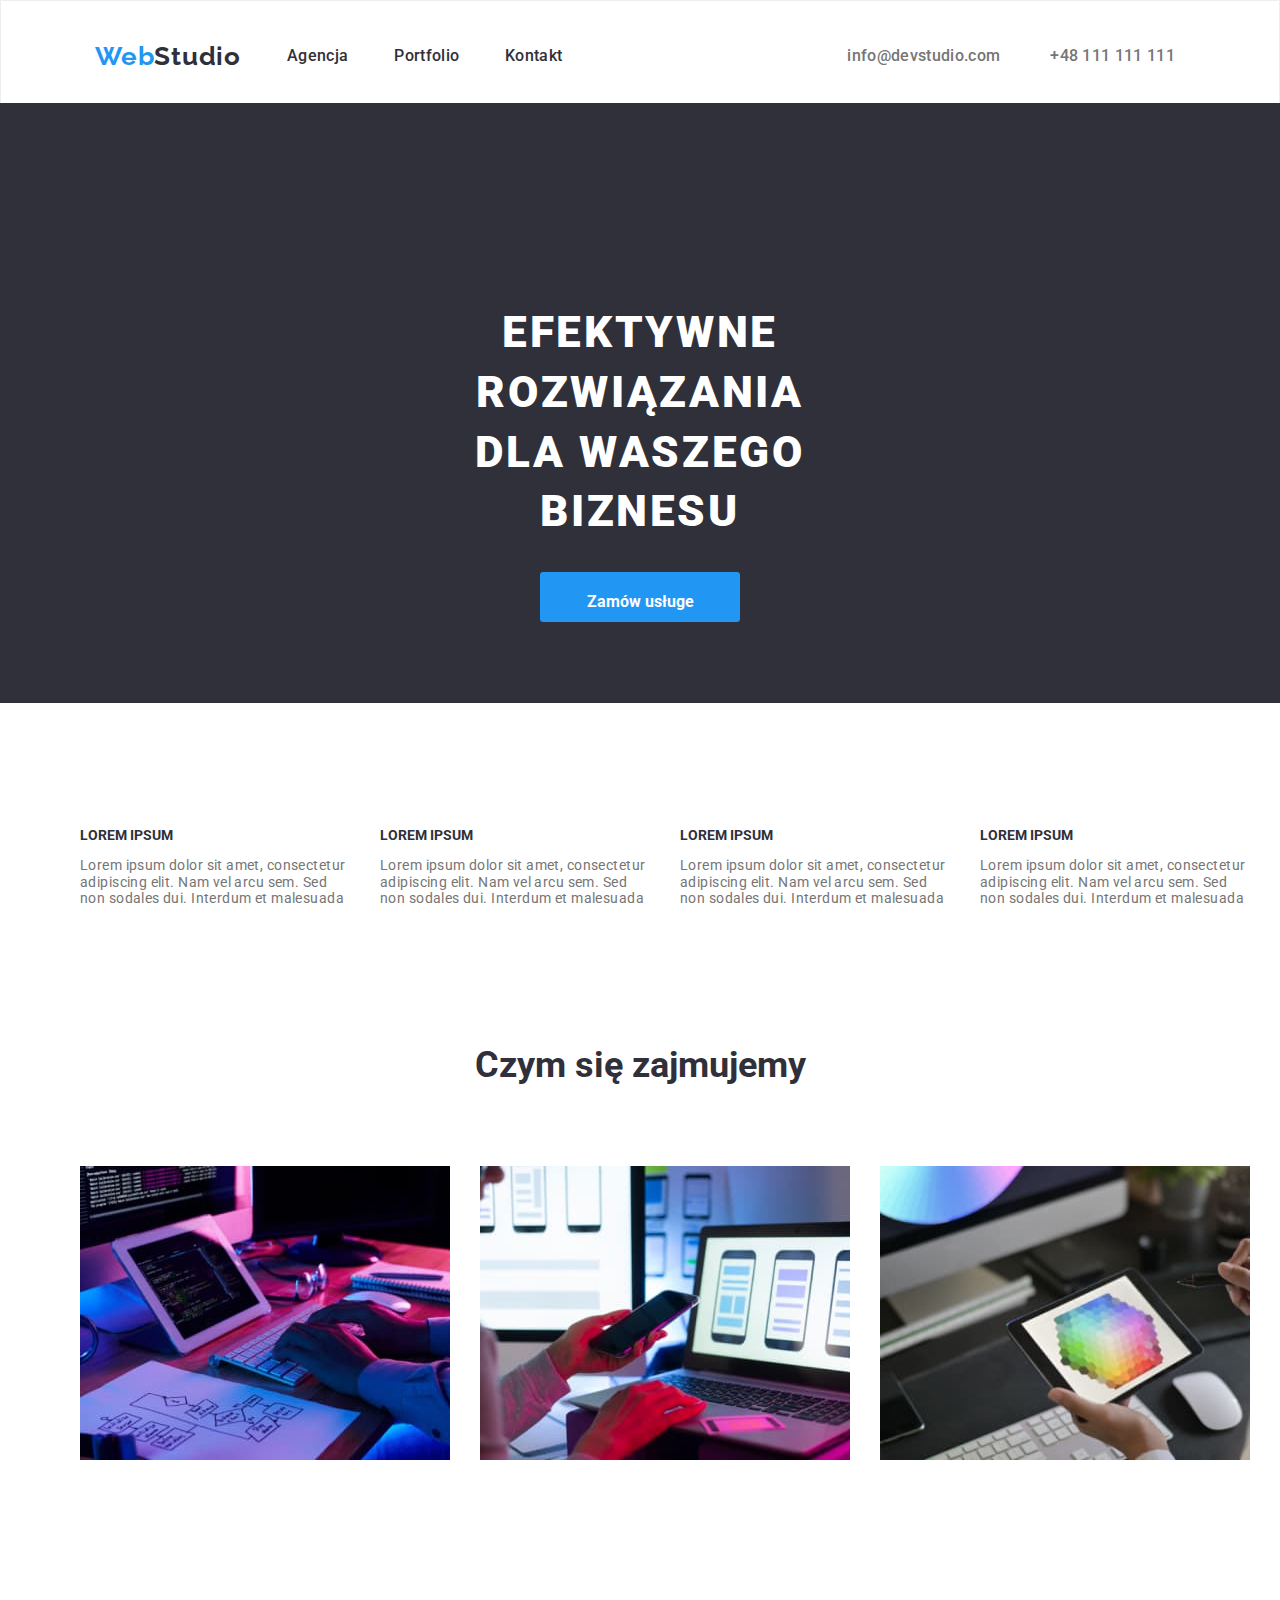
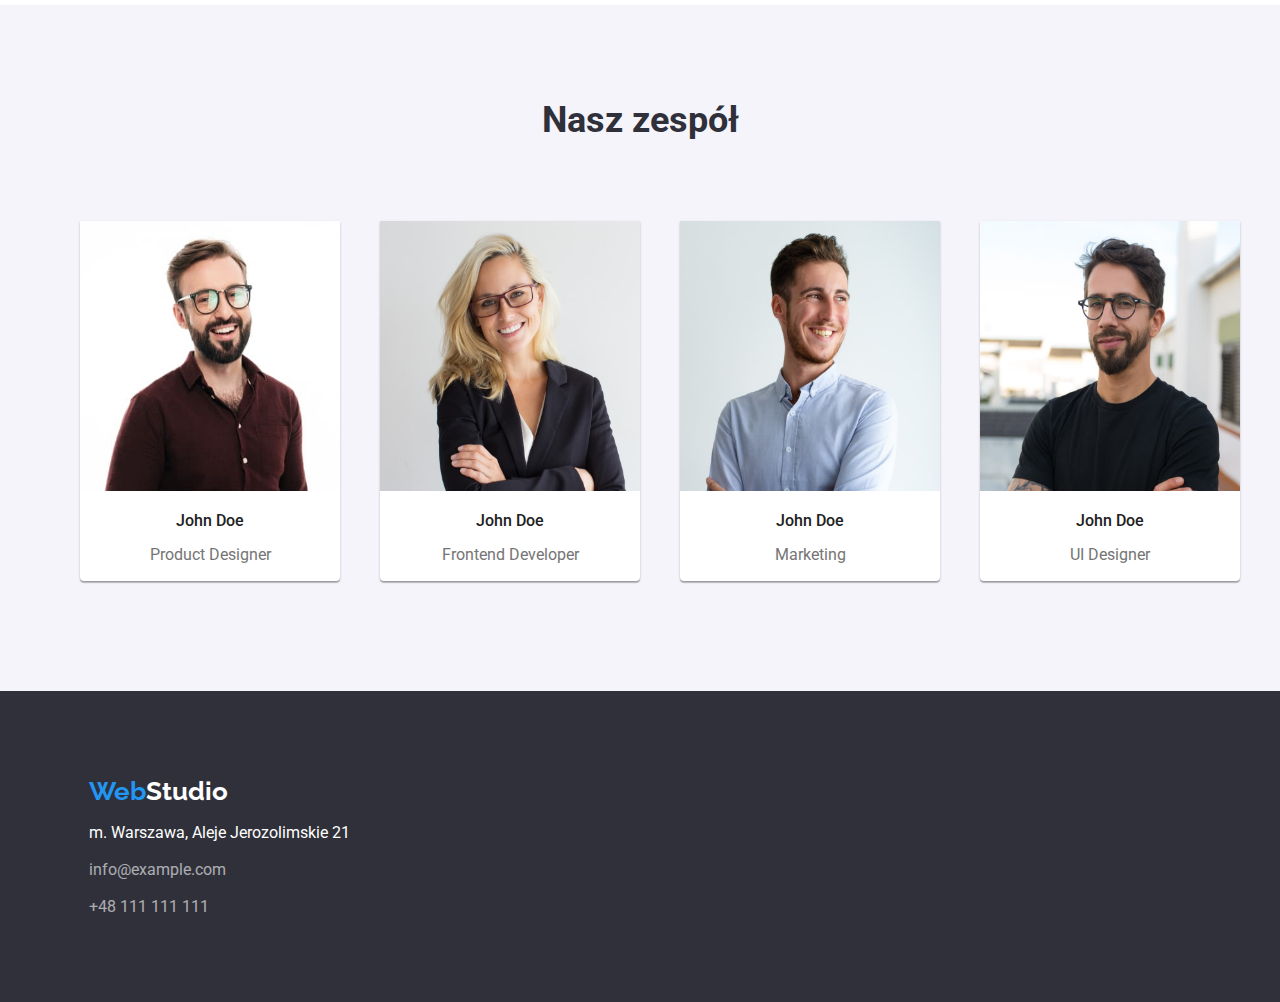
==== commit 8cc1c0fc: "commit to main" ====
--- a/index.html
+++ b/index.html
@@ -112,13 +112,9 @@
 
     <div class="container">
 
-        <section class="footer-logo">
-            <a href="index.html"><span class="web">Web</span>Studio</a>
-        </section>
-
-
-        <address class='contact'>
+      <address class='contact'>
             <ul class="footer-contact">
+                <li class="footer-logo"><a href="index.html"><span class="web">Web</span>Studio</a></li>
                 <li>m. Warszawa, Aleje Jerozolimskie 21</li>
                 <li><a href="mailto:info@example.com" class="transparent">info@example.com</a></li>
                 <li><a href="tel:+48111111111" class="transparent">+48 111 111 111</a></li>
--- a/css/style.css
+++ b/css/style.css
@@ -301,6 +301,8 @@
 .footer-nav {
     background-color: var(--background-one);
     display: flex;
+    padding-top: 60px;
+    padding-bottom: 60px;
 }
 
 .contact>ul>li {
@@ -314,7 +316,7 @@
 }
 
 
-.contact>ul>li>a:hover {
+.contact>ul>li>a:not(:first-child) :hover {
 
     color: var(--basic-color);
 
@@ -332,10 +334,10 @@
     font-family: "Raleway";
     cursor: pointer;
     padding-top: 60px;
-    margin-left: 45px;
-
+    
 }
 
 .footer-logo > a {
     color: #FFFFFF;
-}+}
+
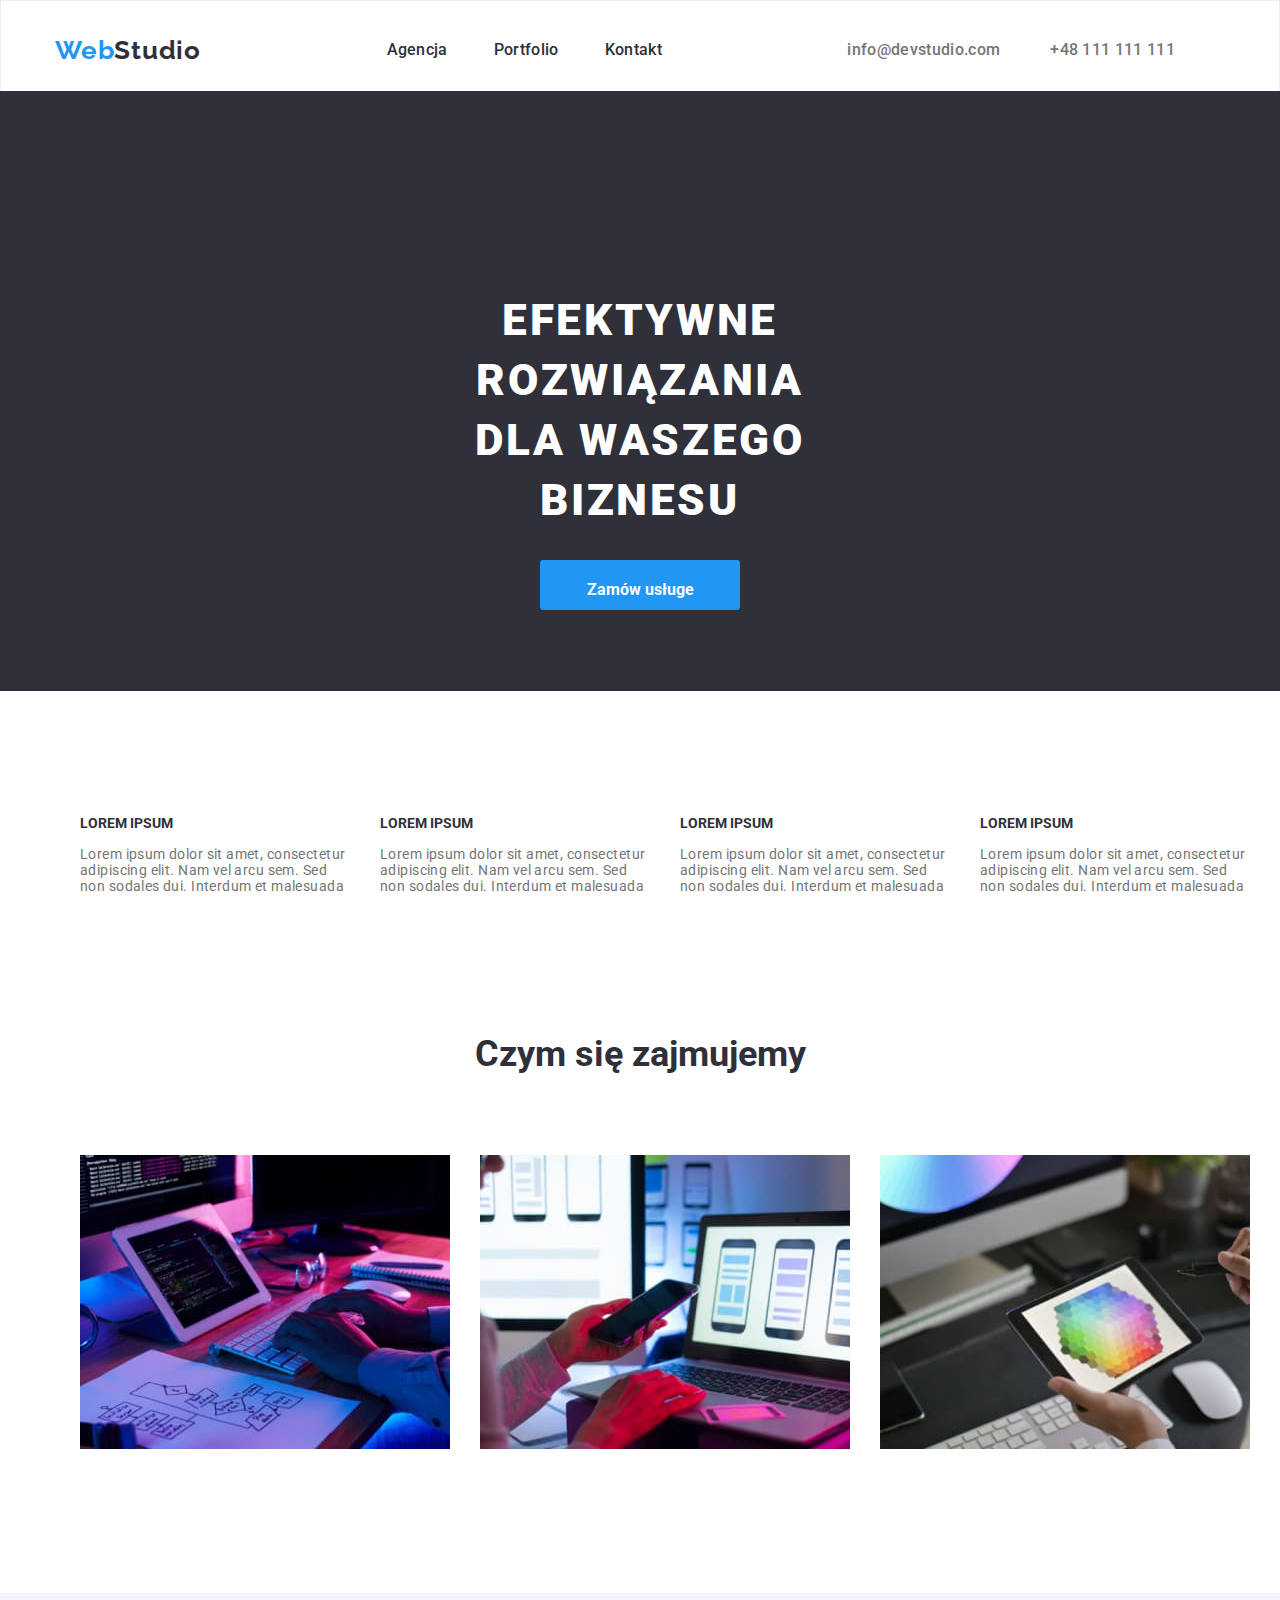
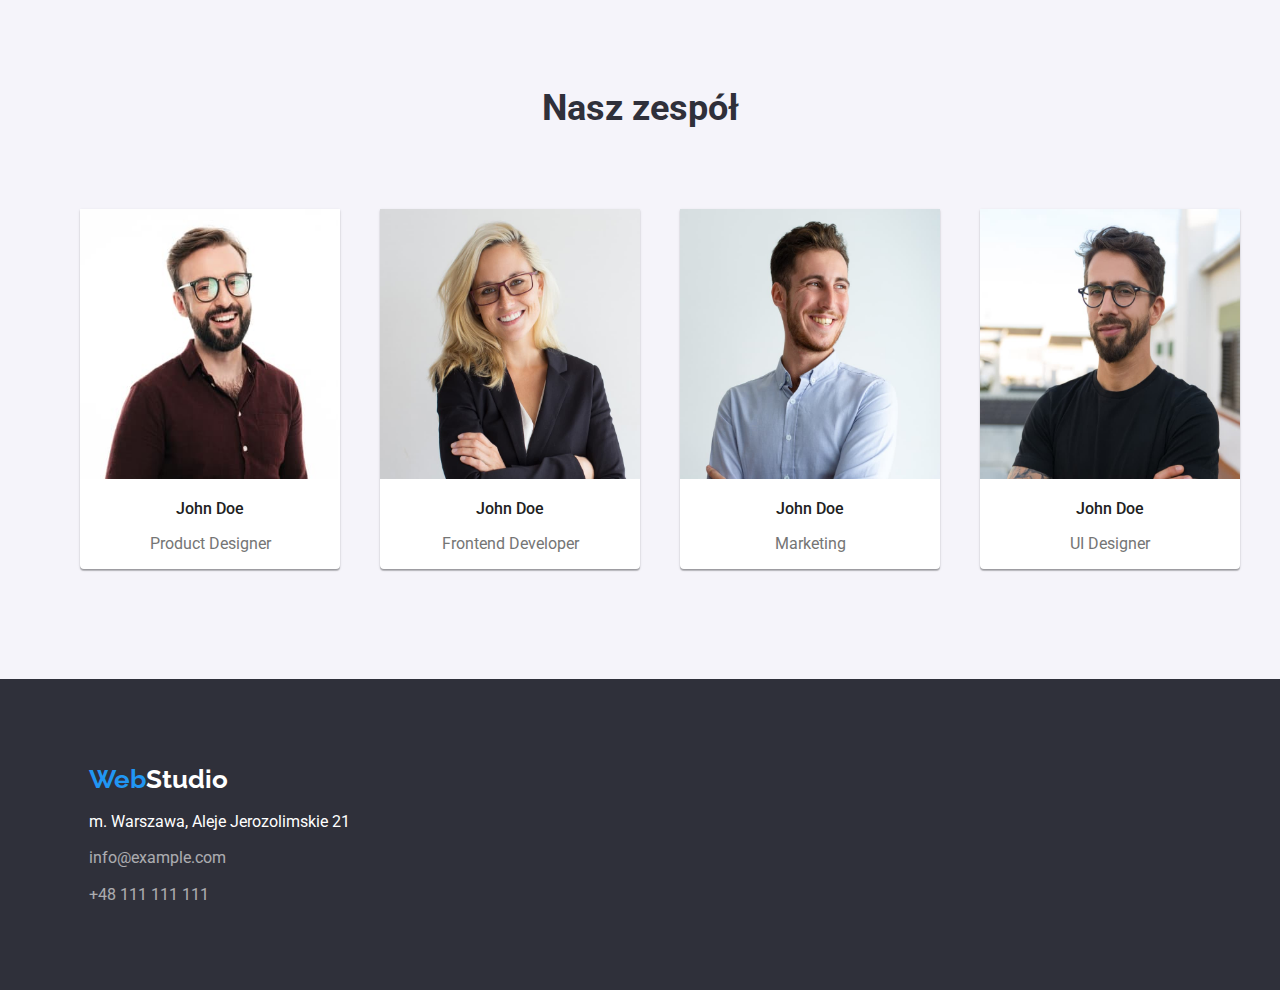
==== commit 89c8afe6: "update index.html" ====
--- a/index.html
+++ b/index.html
@@ -11,24 +11,26 @@
     <link href="https://fonts.googleapis.com/css2?family=Raleway:wght@700&display=swap" rel="stylesheet">
 </head>
 <body>
-    <header class="header">
+    <header>
         <div class="container">
-            <nav class="navigation">  
+            <nav class="navigation">
+                <a href="./index.html" class="logo"><span class="web">Web</span>Studio</a>
+    
                 <ul class="nav-menu">
-                    <li><a href="./index.html" class="logo"><span class="web">Web</span>Studio</a></li>
+                    <li></li>
                     <li><a href="#">Agencja</a></li>
                     <li><a href="./portfolio.html">Portfolio</a></li>
                     <li><a href="#">Kontakt</a></li>
-                    
+    
                 </ul>
-                
+    
                 <address class="header-address">
                     <ul>
                         <li><a href="mailto:info@devstudio.com">info@devstudio.com</a></li>
                         <li><a href="tel:+48111111111">+48 111 111 111</a></li>
-                
+    
                     </ul>
-            
+    
                 </address>
             </nav>
         </div>
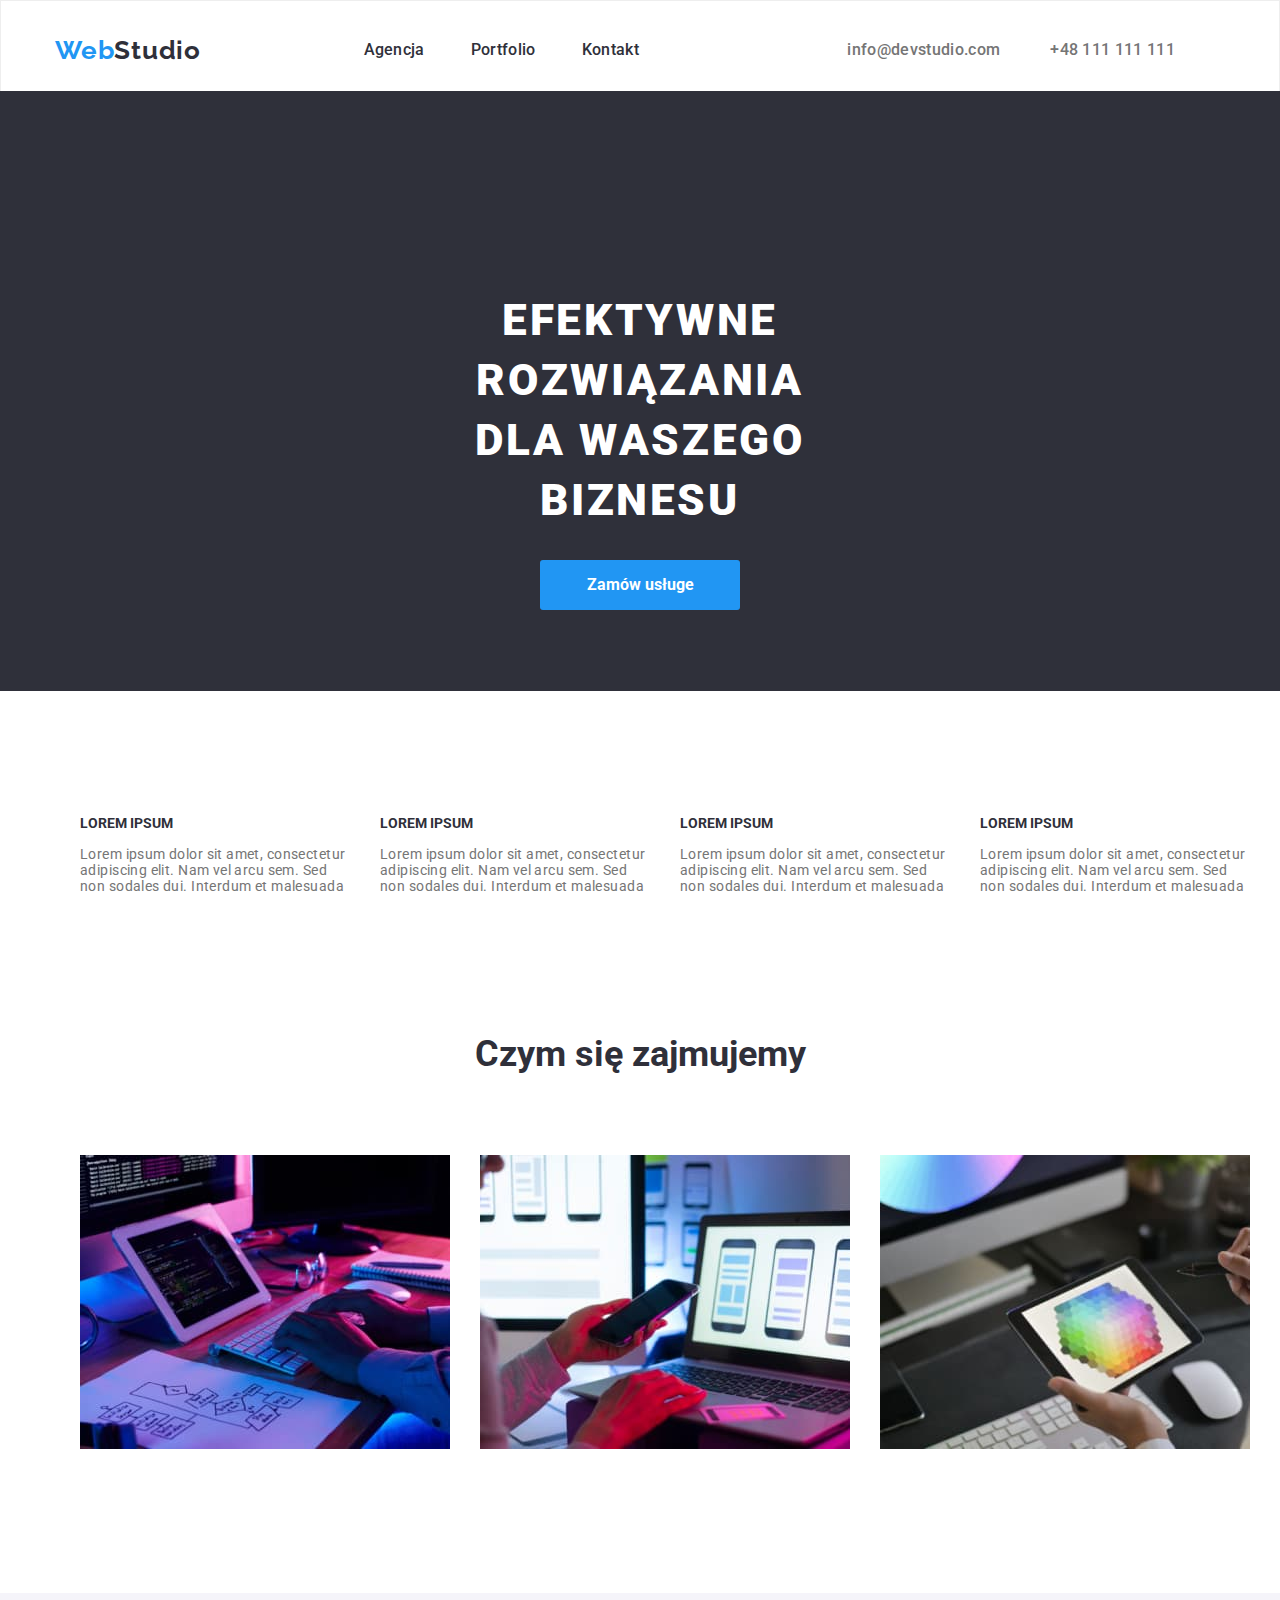
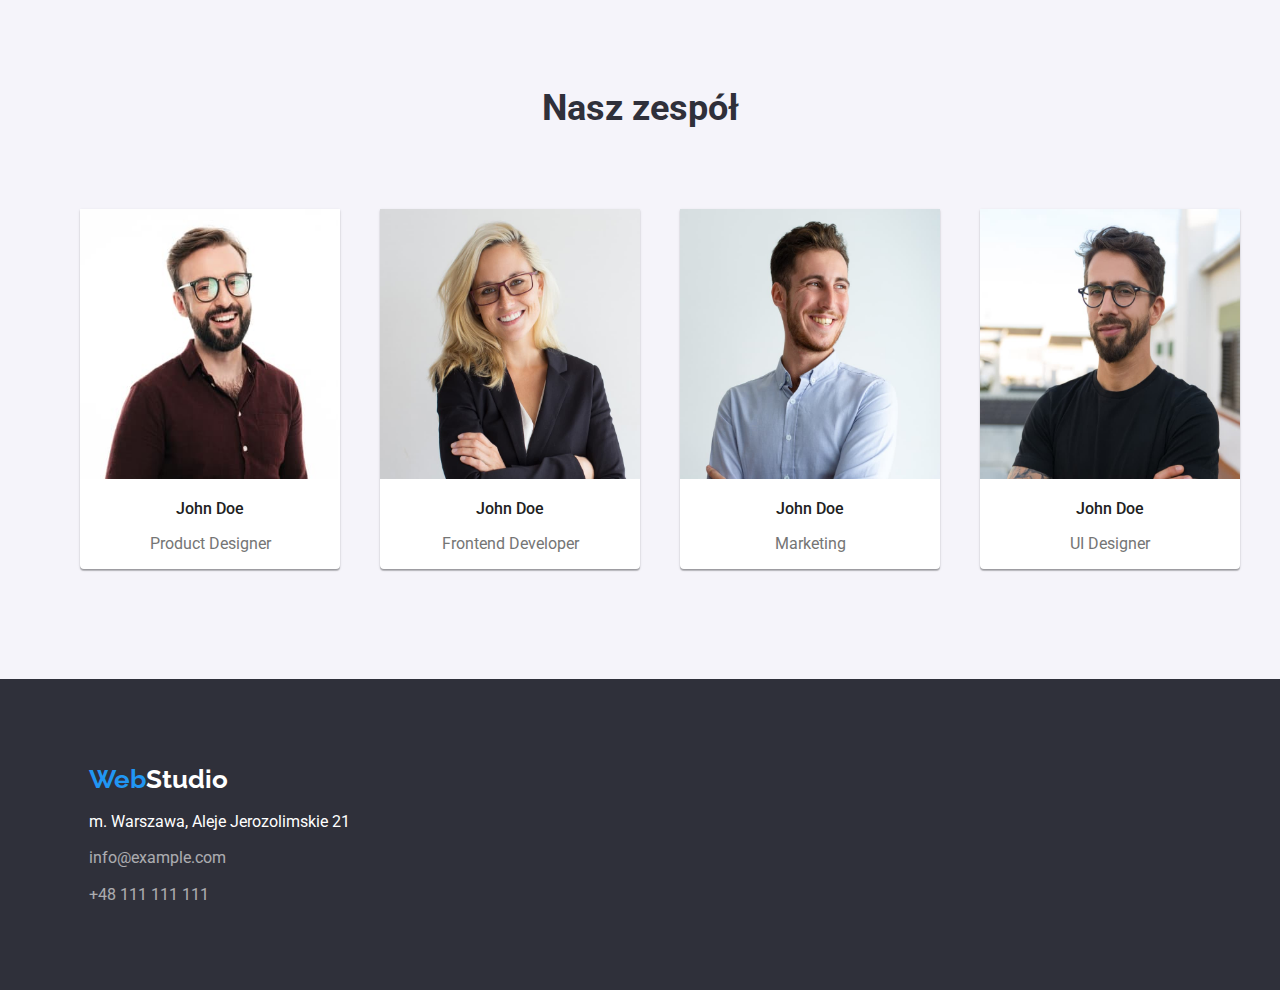
==== commit b36d25a7: "commit" ====
--- a/index.html
+++ b/index.html
@@ -17,20 +17,18 @@
                 <a href="./index.html" class="logo"><span class="web">Web</span>Studio</a>
     
                 <ul class="nav-menu">
-                    <li></li>
+                    
                     <li><a href="#">Agencja</a></li>
                     <li><a href="./portfolio.html">Portfolio</a></li>
                     <li><a href="#">Kontakt</a></li>
     
                 </ul>
-    
-                <address class="header-address">
-                    <ul>
+
+                <address>
+                <ul class="header-address">
                         <li><a href="mailto:info@devstudio.com">info@devstudio.com</a></li>
                         <li><a href="tel:+48111111111">+48 111 111 111</a></li>
-    
-                    </ul>
-    
+                </ul>
                 </address>
             </nav>
         </div>
--- a/css/style.css
+++ b/css/style.css
@@ -58,6 +58,7 @@
     padding: 24px 15px 25px 15px;
     letter-spacing: 0.02em;
     font-weight: 500;
+    
 }  
 
 .nav-menu {
@@ -71,10 +72,10 @@
     margin-right: 46px;
 }
 
-.nav-menu > li:not(:first-child) :hover {
-    color: var(--basic-color);
-}
-.nav-menu >li:not(:first-child) :focus {
+.nav-menu > li :hover {
+    color: var(--basic-color);
+}
+.nav-menu >li :focus {
     color: var(--basic-color);
 }
 
@@ -91,18 +92,11 @@
     color: var(--basic-color);
     
 }
-.header-address {
-
-        display: flex;
-        justify-content: flex-end;
-    
-    
-    
-}
-.header-address > ul > li > a  {
+
+.header-address > li > a  {
     color: var(--contact-color);
     margin-right: 50px;
-    
+        
 }
 
 .header-address :hover {
@@ -113,17 +107,6 @@
     color: var(--basic-color);
 }
 
-/* service categories buttons */
-
-.buttons {
-    display: block;
-    border-radius: 4px;
-    text-align: center;
-}
-
-.service-categories {
-    padding: 94px 0 34px;
-}
 
 
 
@@ -156,14 +139,13 @@
         background-color: var(--basic-color);
         color: #fff;
         cursor: pointer;
-        padding: 15px;
         border: none;
         border-radius: 3px;
         font-weight: 700;
-        line-height: 1.9; 
+        line-height: 1.9;
         width: 200px;
         height: 50px;
-        text-align: center;
+        
     
 }
 
@@ -258,6 +240,22 @@
 
 
 /* Offer categories */
+/* service categories buttons */
+
+.buttons {
+    display: flex;
+    justify-content: center;
+    gap: 8px;
+    border: none;
+    border-radius: 4px;
+
+
+}
+
+.service-categories {
+    padding: 94px 0 34px;
+
+}
 
 .service-categories .categories:hover {
     background-color: var(--basic-color);
@@ -271,6 +269,9 @@
     border: none;
     border-radius: 3px;
     line-height: 1.6;
+    font-weight: 500;
+        font-size: 16px;
+        padding: 6px 22px;
         
 }
 
@@ -287,6 +288,7 @@
     font-size: 16px;
     color: var(--contact-color);
     line-height: 1.9;
+    
  }
 
 
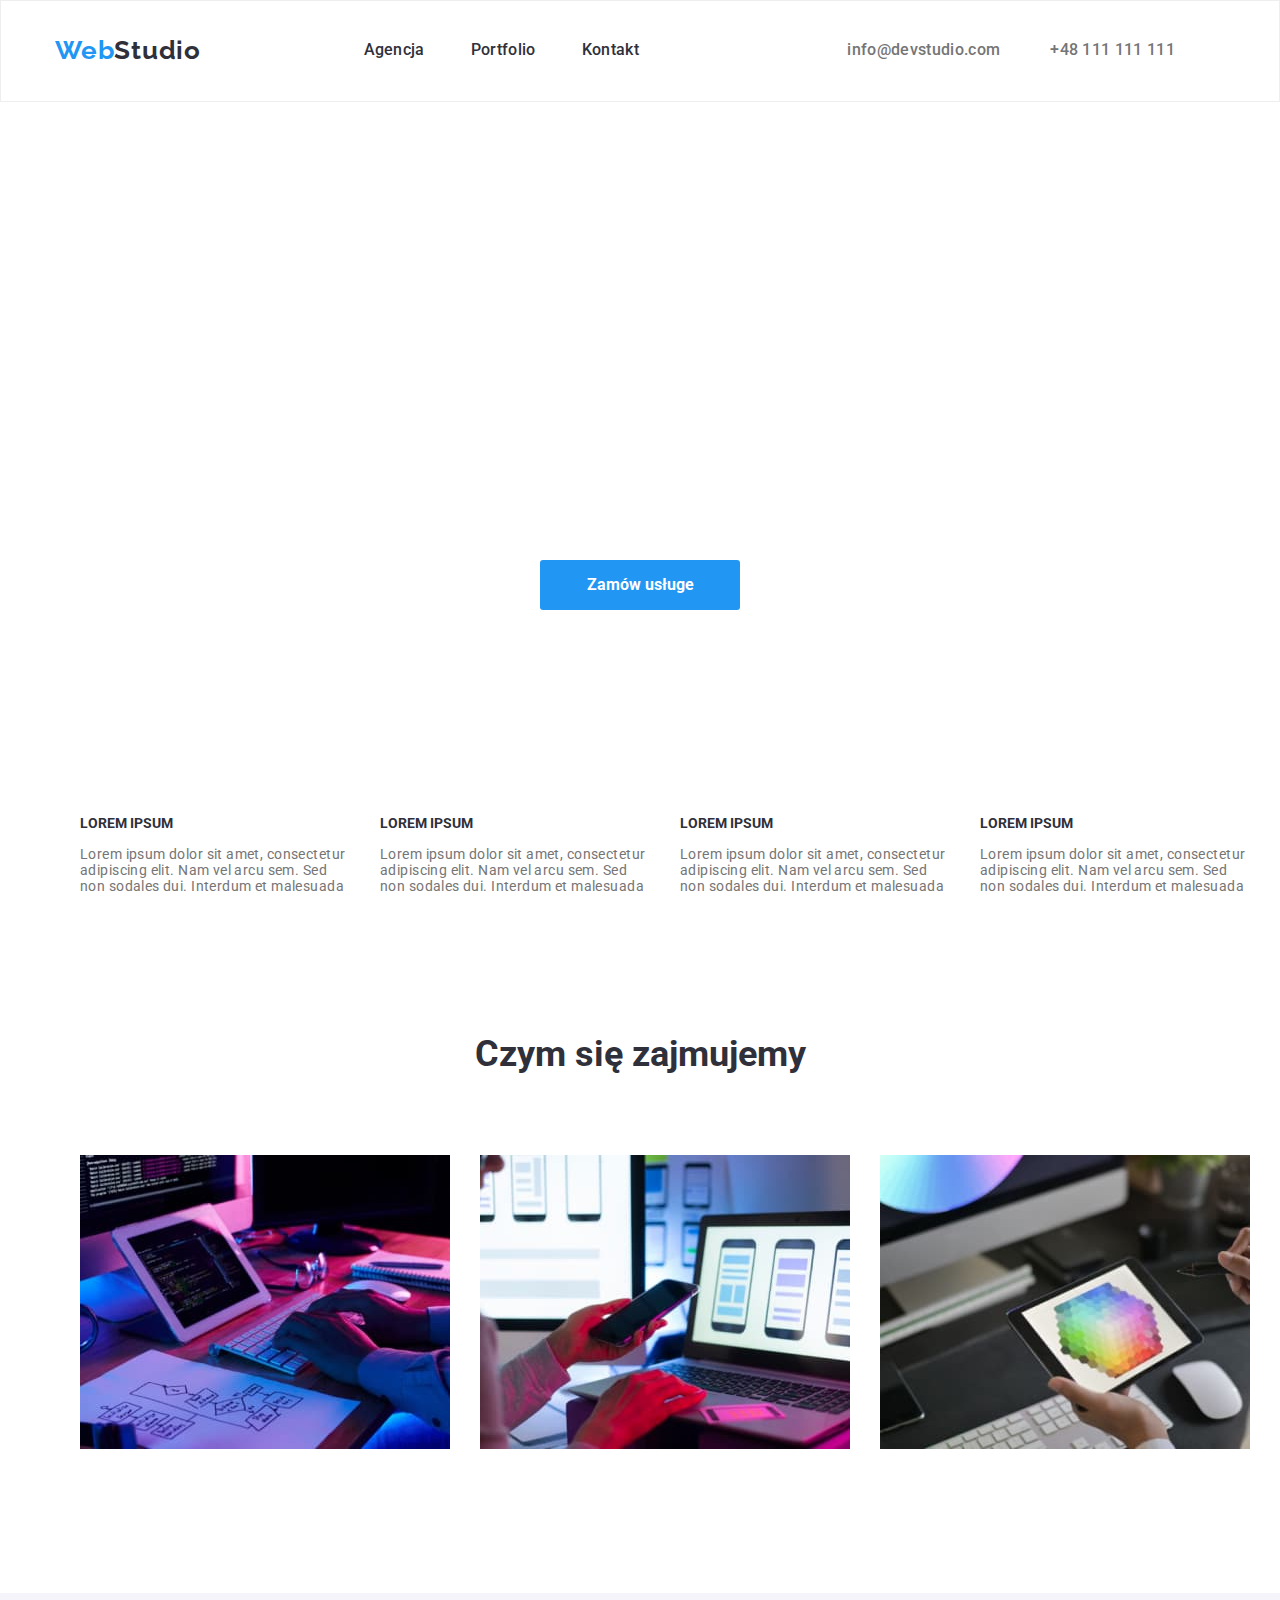
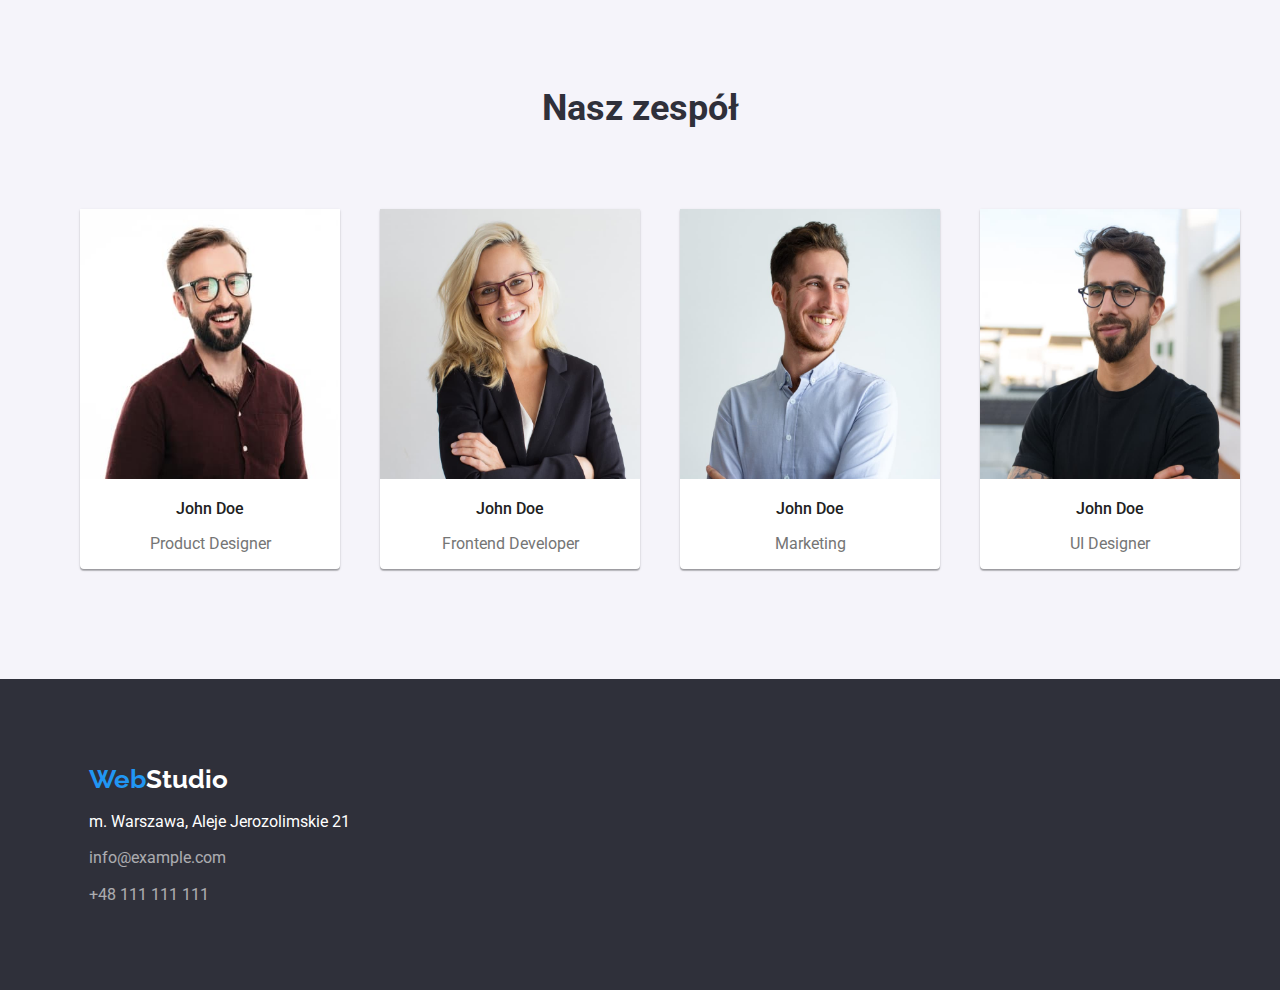
==== commit 635c8515: "commit" ====
--- a/index.html
+++ b/index.html
@@ -105,7 +105,8 @@
             </div>
 
     </section>
-    
+
+        
 </main>
 
 <footer class="footer-nav">
--- a/css/style.css
+++ b/css/style.css
@@ -113,7 +113,7 @@
 /* slider */
 
 .slider {
-    background-color: var(--background-one);
+    background-image: var(--background-one);
     display: block;
     width: auto;
     height: 600px;
